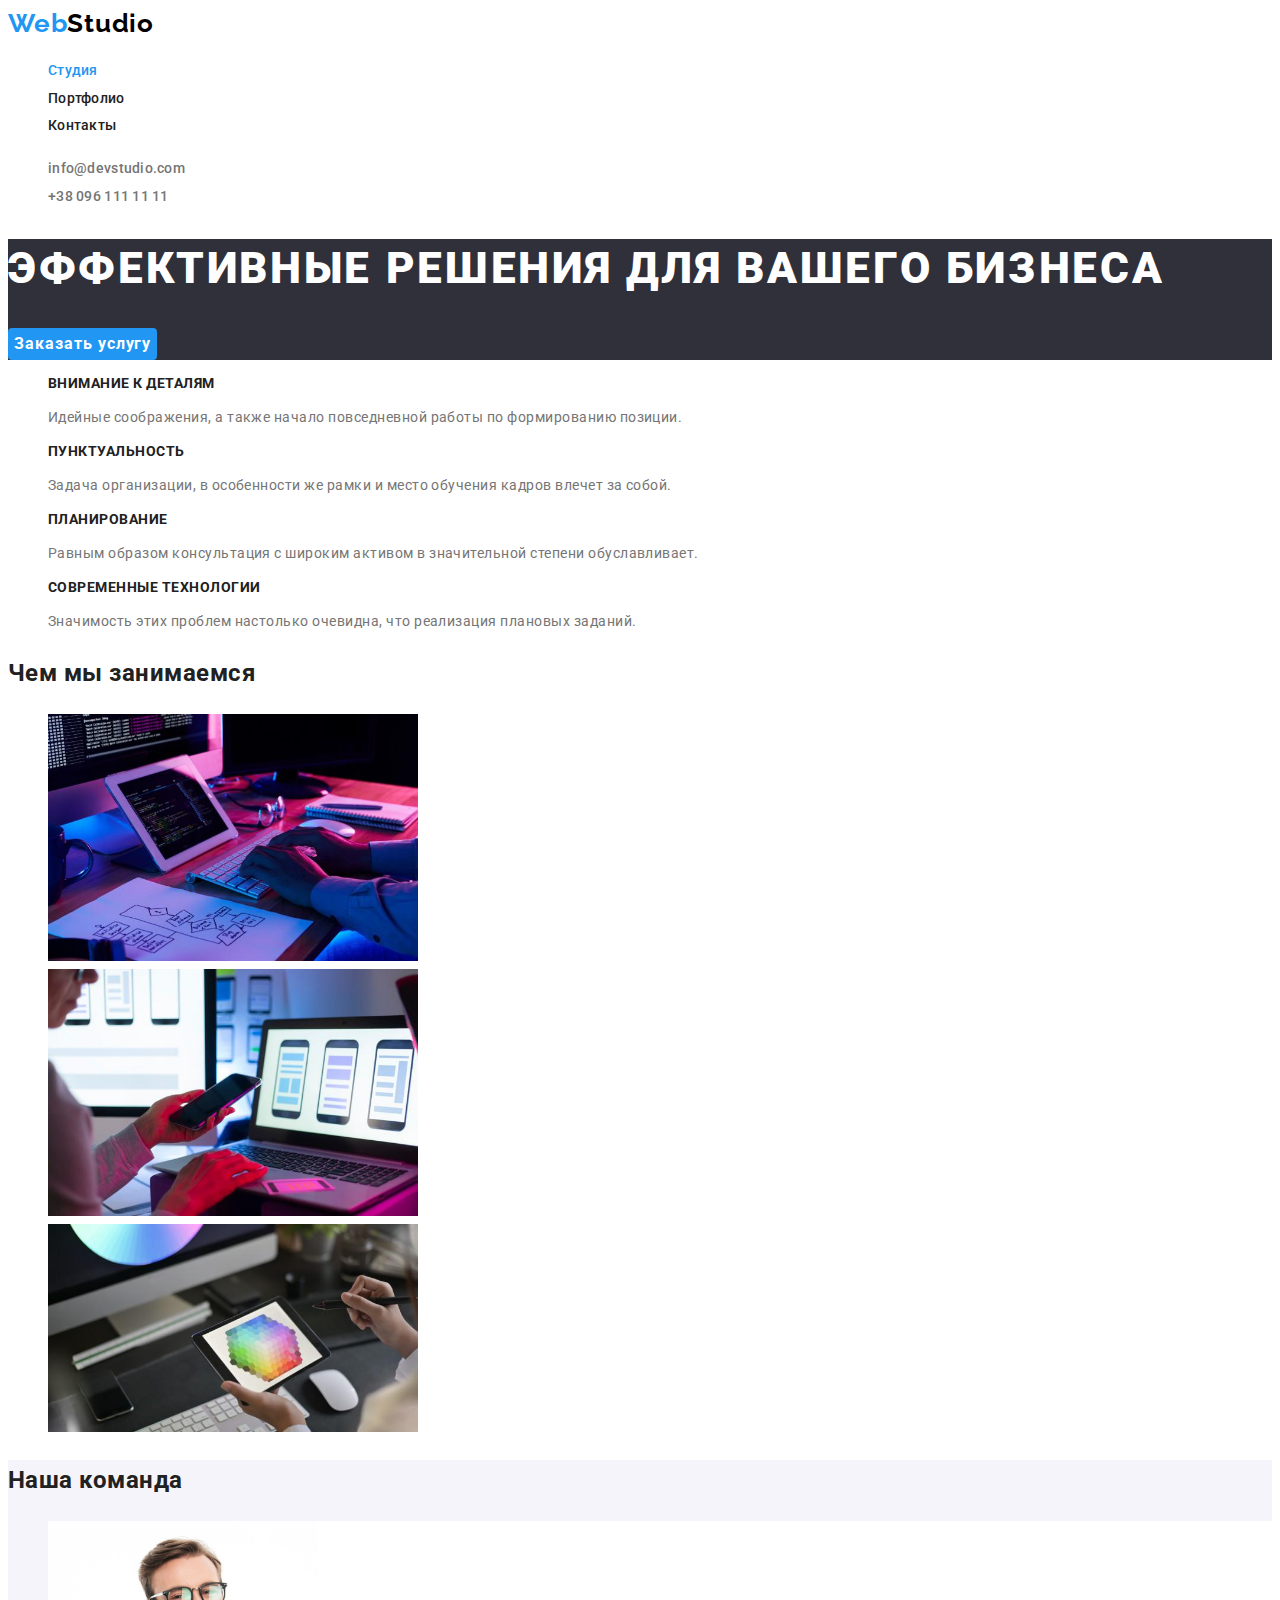
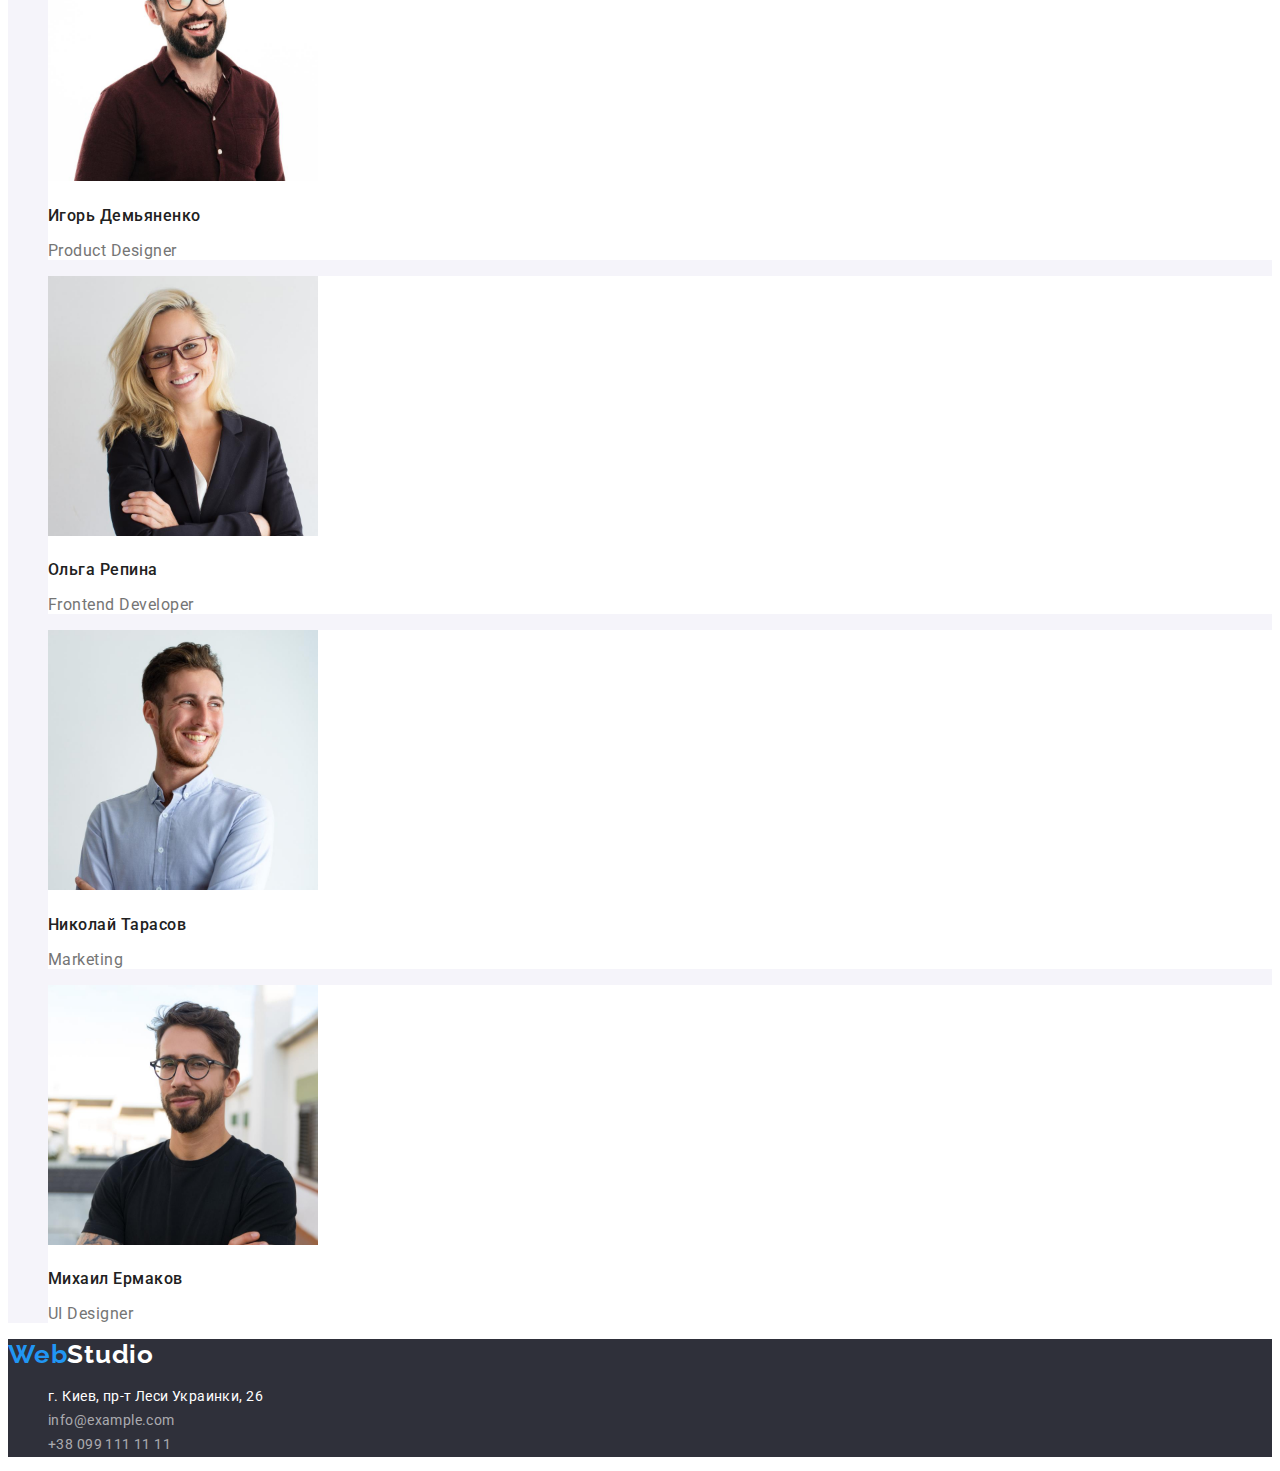
==== index.html @ 33656298 "hw-3-day-1" ====
<!DOCTYPE html>
<html lang="ru">
  <head>
    <meta charset="UTF-8" />
    <meta http-equiv="X-UA-Compatible" content="IE=edge" />
    <meta name="viewport" content="width=device-width, initial-scale=1.0" />
    <title>WebStudio</title>
    <link rel="preconnect" href="https://fonts.googleapis.com" />
    <link rel="preconnect" href="https://fonts.gstatic.com" crossorigin />
    <link
      href="https://fonts.googleapis.com/css2?family=Raleway:wght@700&family=Roboto:ital,wght@0,500;0,700;1,400;1,700&display=swap"
      rel="stylesheet"
    />
    <link
      rel="stylesheet"
      href="https://cdnjs.cloudflare.com/ajax/libs/modern-normalize/1.1.0/modern-normalize.min.css"
      integrity="sha512-wpPYUAdjBVSE4KJnH1VR1HeZfpl1ub8YT/NKx4PuQ5NmX2tKuGu6U/JRp5y+Y8XG2tV+wKQpNHVUX03MfMFn9Q=="
      crossorigin="anonymous"
      referrerpolicy="no-referrer"
    />
    <link rel="stylesheet" href="./css/styles.css" />
  </head>
  <body>
    <header>
      <nav>
        <a href="./index.html" lang="en" class="logo"
          >Web<samp class="header-logo">Studio</samp></a
        >
        <ul class="site-nav list">
          <li><a href="./index.html" class="link current">Студия</a></li>
          <li><a href="./portfolio.html" class="link">Портфолио</a></li>
          <li><a href="Контакты" class="link">Контакты</a></li>
        </ul>
      </nav>
      <ul class="auth-nav list">
        <li>
          <a href="mailto:info@devstudio.com" class="link"
            >info@devstudio.com</a
          >
        </li>
        <li><a href="tel:+380961111111" class="link">+38 096 111 11 11</a></li>
      </ul>
    </header>
    <main>
      <section class="hero">
        <h1 class="hero-titel">Эффективные решения для вашего бизнеса</h1>
        <button type="button" class="hero-button">Заказать услугу</button>
      </section>
      <section class="features">
        <h2 hidden>Особености</h2>
        <ul class="list">
          <li>
            <h3 class="features-titel">Внимание к деталям</h3>
            <p class="features-text">
              Идейные соображения, а также начало повседневной работы по
              формированию позиции.
            </p>
          </li>
          <li>
            <h3 class="features-titel">Пунктуальность</h3>
            <p class="features-text">
              Задача организации, в особенности же рамки и место обучения кадров
              влечет за собой.
            </p>
          </li>
          <li>
            <h3 class="features-titel">Планирование</h3>
            <p class="features-text">
              Равным образом консультация с широким активом в значительной
              степени обуславливает.
            </p>
          </li>
          <li>
            <h3 class="features-titel">Современные технологии</h3>
            <p class="features-text">
              Значимость этих проблем настолько очевидна, что реализация
              плановых заданий.
            </p>
          </li>
        </ul>
      </section>
      <section class="works">
        <h2 class="works-titel">Чем мы занимаемся</h2>
        <ul class="list">
          <li>
            <img
              src="./images/main-img-3.jpg"
              alt="програмист печатает на клавиатуре"
              width="370"
            />
          </li>
          <li>
            <img
              src="./images/main-img-1.jpg"
              alt="девушка держит телефон"
              width="370"
            />
          </li>
          <li>
            <img
              src="./images/main-img-2.jpg"
              alt="планшет с графикой"
              width="370"
            />
          </li>
        </ul>
      </section>
      <section class="team">
        <h2 class="team-titel">Наша команда</h2>
        <ul class="list">
          <li class="team-bord">
            <img src="./images/igor.jpg" alt="Игорь Демьяненко" width="270" />
            <h3 class="team-name">Игорь Демьяненко</h3>
            <p class="team-text" lang="en">Product Designer</p>
          </li>
          <li class="team-bord">
            <img src="./images/olga.jpg" alt="Ольга Репина" width="270" />
            <h3 class="team-name">Ольга Репина</h3>
            <p class="team-text" lang="en">Frontend Developer</p>
          </li>
          <li class="team-bord">
            <img src="./images/nikolay.jpg" alt="Николай Тарасов" width="270" />
            <h3 class="team-name">Николай Тарасов</h3>
            <p class="team-text" lang="en">Marketing</p>
          </li>
          <li class="team-bord">
            <img src="./images/mihail.jpg" alt="Михаил Ермаков" width="270" />
            <h3 class="team-name">Михаил Ермаков</h3>
            <p class="team-text" lang="en">UI Designer</p>
          </li>
        </ul>
      </section>
    </main>
    <footer class="footer">
      <a href="./index.html" class="logo"
        >Web<samp class="footer-logo">Studio</samp></a
      >
      <address class="address">
        <ul class="list">
          <li>
            <a href="https://www.google.com/maps/place" class="footer-address"
              >г. Киев, пр-т Леси Украинки, 26</a
            >
          </li>
          <li>
            <a href="mailto:info@example.com" class="footer-link"
              >info@example.com</a
            >
          </li>
          <li>
            <a href="tel:+380991111111" class="footer-link"
              >+38 099 111 11 11</a
            >
          </li>
        </ul>
      </address>
    </footer>
  </body>
</html>
---- css/styles.css ----
:root {
  --primary-text-color: #212121;
  --first-color: #ffffff;
  --second-color: #757575;
  --accent-color: #2196f3;
  --header-footer-background-color: #2f303a;
  --section-background-color: #e5e5e5;
  --section-team-background-color: #f5f4fa;
  --footer-link-color: rgba(255, 255, 255, 0.6);
  --header-logo-color: #000000;
}
body {
  background-color: var(--first-color);
  color: var(--primary-text-color);
  font-family: Roboto, sans-serif;
  line-height: 1.71;
  letter-spacing: 0.03em;
}
.list {
  list-style: none;
}
/* header */
.logo {
  color: var(--accent-color);
  text-decoration: none;
  font-family: Raleway, sans-serif;
  font-weight: 700;
  font-size: 26px;
  line-height: 1.19;
  letter-spacing: 0.03em;
}
.header-logo {
  color: var(--header-logo-color);
  font-family: Raleway, sans-serif;
  font-size: 26px;
  line-height: 1.19;
  letter-spacing: 0.03em;
}
/* site-nav */
.site-nav .link {
  color: var(--primary-color);
  font-family: Roboto, sans-serif;
  font-weight: 500;
  font-size: 14px;
  line-height: 1.14;
  letter-spacing: 0.02em;
  text-decoration: none;
}
.site-nav .link:hover,
.site-nav .link:focus {
  color: var(--accent-color);
}
.site-nav .link.current {
  color: var(--accent-color);
}
/* auth-nav */
.auth-nav .link {
  color: var(--second-color);
  font-family: Roboto, sans-serif;
  font-weight: 500;
  font-size: 14px;
  line-height: 1.14;
  letter-spacing: 0.02em;
  text-decoration: none;
}
.auth-nav .link:hover,
.auth-nav .link:focus {
  color: var(--accent-color);
}
/* hero */
.hero {
  background-color: var(--header-footer-background-color);
}
.hero-titel {
  color: var(--first-color);
  font-family: Roboto;
  font-weight: 900;
  font-size: 44px;
  line-height: 1.36;
  align-self: center;
  letter-spacing: 0.06em;
  text-transform: uppercase;
}
.hero-button {
  color: var(--first-color);
  background-color: var(--accent-color);
  font-family: Roboto;
  font-weight: 700;
  font-size: 16px;
  line-height: 1.88;
  align-self: center;
  vertical-align: center;
  letter-spacing: 0.06em;
  cursor: pointer;
  border-radius: 4px;
  border: transparent;
}
.button:hover,
.button:focus {
  color: var(--first-color);
  background-color: var(--accent-color);
}
/* features */
.features {
  background-color: var(--first-color);
}
.features-titel {
  color: var(--primary-color);
  font-family: Roboto;
  font-weight: 700;
  font-size: 14px;
  line-height: 1.14;
  text-transform: uppercase;
}
.features-text {
  color: var(--second-color);
  font-family: Roboto;
  font-weight: 400;
  font-size: 14px;
  line-height: 1.71;
}
/* .works */
.works {
  background-color: var(--first-color);
}
.works-titel .team-titel {
  color: var(--primary-color);
  font-family: Roboto;
  font-weight: 700;
  font-size: 36px;
  line-height: 1.17;
}
/* team */
.team {
  background-color: var(--section-team-background-color);
}
.team-bord {
  background-color: var(--first-color);
}
.team-name {
  color: var(--primary-text-color);
  font-family: Roboto;
  font-weight: 500;
  font-size: 16px;
  line-height: 1.19;
}
.team-text {
  color: var(--second-color);
  font-family: Roboto;
  font-weight: 400;
  font-size: 16px;
  line-height: 1.19;
}
/* footer */
.footer {
  background-color: var(--header-footer-background-color);
}
.footer-logo {
  color: var(--first-color);
  font-family: Raleway, sans-serif;
  font-size: 26px;
  line-height: 1.19;
  letter-spacing: 0.03em;
}
.address {
  font-family: Roboto;
  font-weight: 400;
  font-size: 14px;
  line-height: 1.71;
  letter-spacing: 0.03em;
  font-style: normal;
}
.footer-address {
  color: var(--first-color);
  text-decoration: none;
  list-style: none;
}
.footer-link {
  color: var(--footer-link-color);
  text-decoration: none;
  list-style: none;
}
.footer-link:hover,
.footer-link:focus {
  color: var(--accent-color);
}
/* portfolio */
.section {
  background-color: var(--first-color);
}
.button {
  color: var(--primary-text-color);
  background-color: var(--section-team-background-color);
  font-family: Roboto;
  font-weight: 500;
  font-size: 16px;
  line-height: 1.63;
  cursor: pointer;
  border-radius: 4px;
  border: transparent;
}
.active {
  background-color: var(--accent-color);
  color: var(--first-color);
}
.button:hover,
.button:focus {
  color: var(--first-color);
  background-color: var(--accent-color);
}
.example {
  background-color: var(--first-color);
}
.examplt-name {
  color: var(--primary-text-color);
  font-family: Roboto;
  font-weight: 700;
  font-size: 18px;
  line-height: 2;
}
.example-text {
  color: var(--second-color);
  font-family: Roboto;
  font-weight: 400;
  font-size: 16px;
  line-height: 1.88;
}
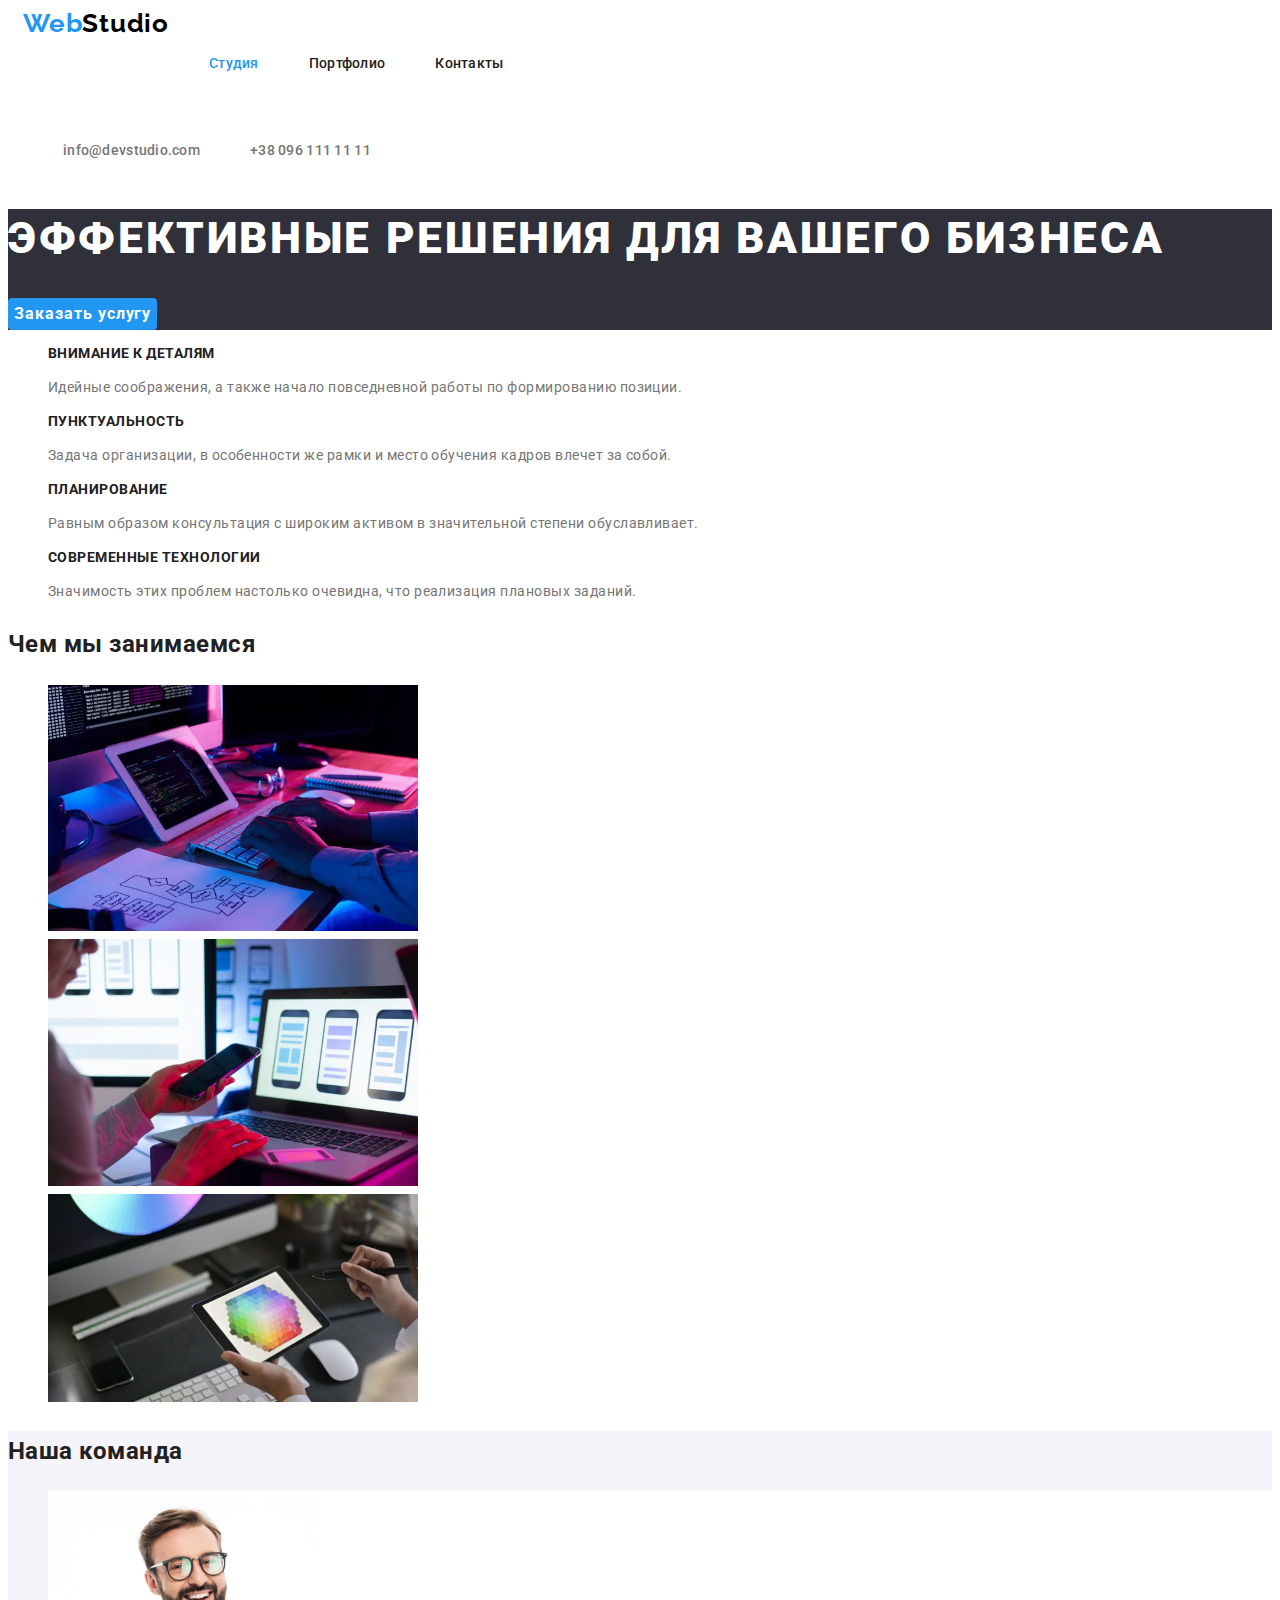
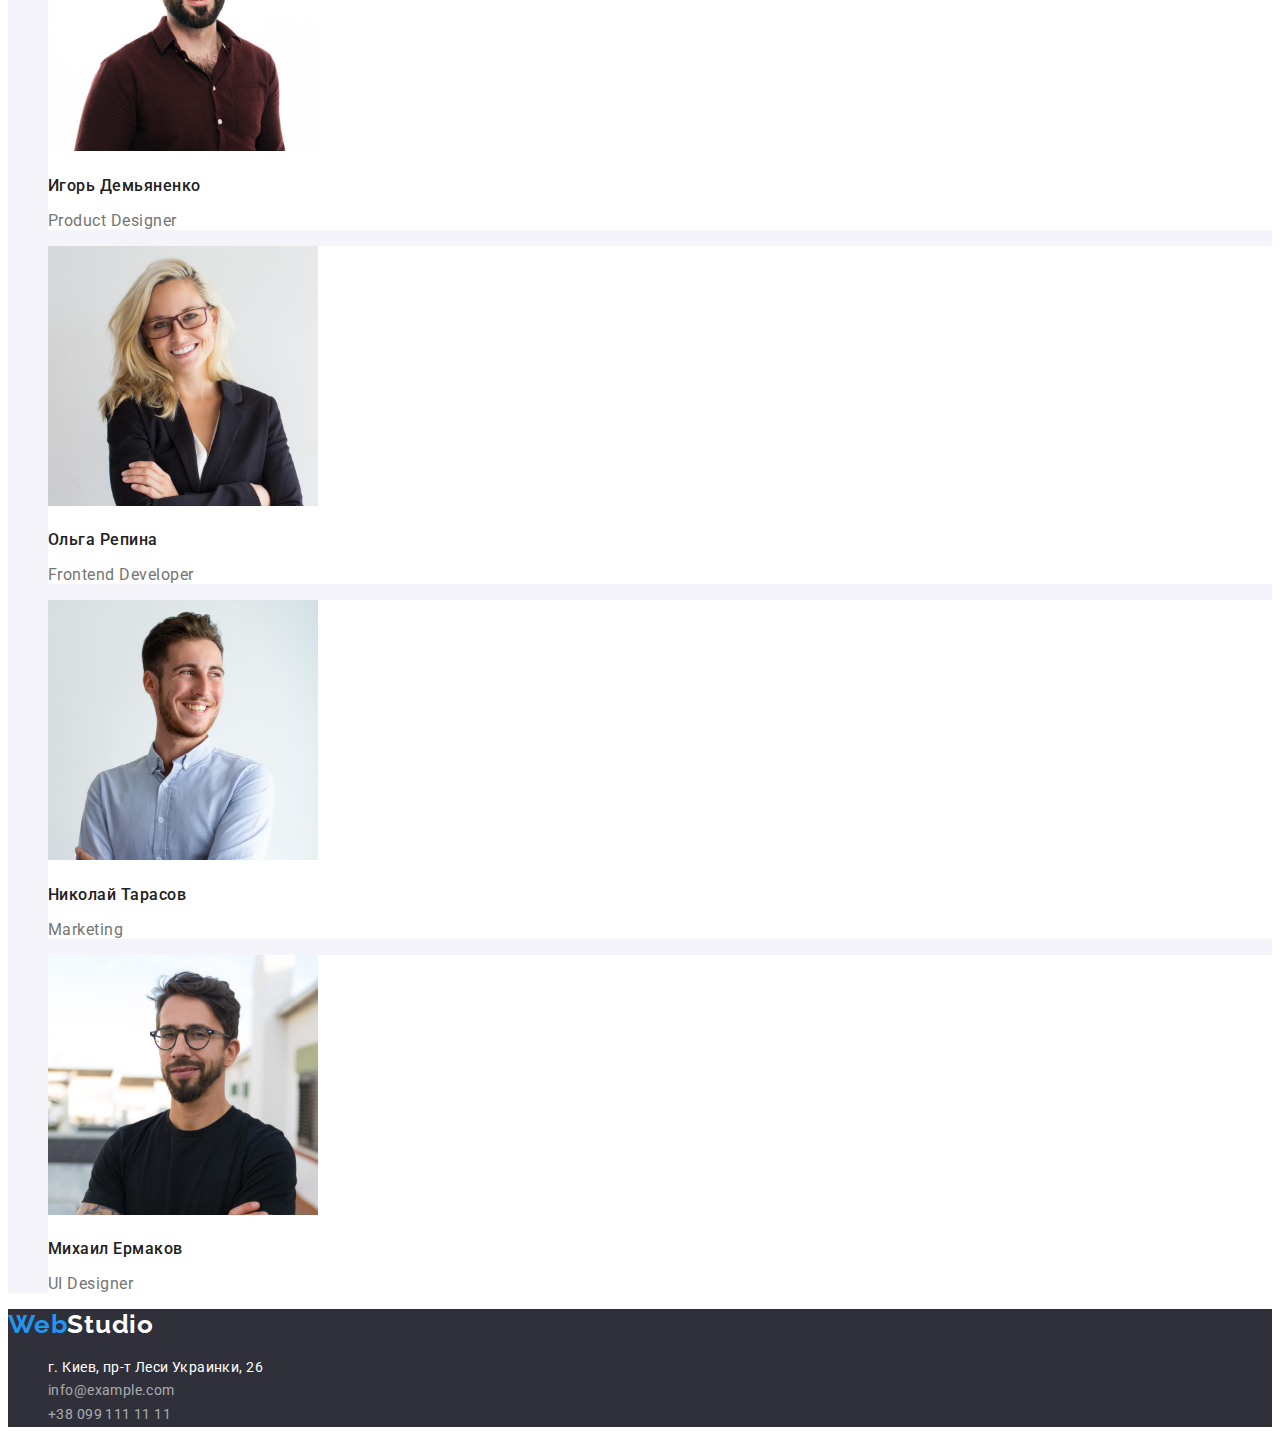
==== commit 189068d6: "hw-3-day-2" ====
--- a/index.html
+++ b/index.html
@@ -21,25 +21,35 @@
     <link rel="stylesheet" href="./css/styles.css" />
   </head>
   <body>
-    <header>
-      <nav>
-        <a href="./index.html" lang="en" class="logo"
-          >Web<samp class="header-logo">Studio</samp></a
-        >
-        <ul class="site-nav list">
-          <li><a href="./index.html" class="link current">Студия</a></li>
-          <li><a href="./portfolio.html" class="link">Портфолио</a></li>
-          <li><a href="Контакты" class="link">Контакты</a></li>
-        </ul>
-      </nav>
-      <ul class="auth-nav list">
-        <li>
-          <a href="mailto:info@devstudio.com" class="link"
-            >info@devstudio.com</a
+    <header class="main-header">
+      <div class="container">
+        <nav class="main-nav">
+          <a href="./index.html" lang="en" class="logo"
+            >Web<samp class="header-logo">Studio</samp></a
           >
-        </li>
-        <li><a href="tel:+380961111111" class="link">+38 096 111 11 11</a></li>
-      </ul>
+          <ul class="site-nav list">
+            <li class="item">
+              <a href="./index.html" class="link current">Студия</a>
+            </li>
+            <li class="item">
+              <a href="./portfolio.html" class="link">Портфолио</a>
+            </li>
+            <li class="item"><a href="Контакты" class="link">Контакты</a></li>
+          </ul>
+        </nav>
+        <div class="container-link">
+          <ul class="auth-nav list">
+            <li class="item">
+              <a href="mailto:info@devstudio.com" class="link"
+                >info@devstudio.com</a
+              >
+            </li>
+            <li class="item">
+              <a href="tel:+380961111111" class="link">+38 096 111 11 11</a>
+            </li>
+          </ul>
+        </div>
+      </div>
     </header>
     <main>
       <section class="hero">
--- a/css/styles.css
+++ b/css/styles.css
@@ -20,6 +20,15 @@
   list-style: none;
 }
 /* header */
+.main-header {
+  align-items: center;
+}
+.container {
+  width: 1230px;
+  padding-left: 15px;
+  padding-right: 15px;
+  margin: 0px;
+}
 .logo {
   color: var(--accent-color);
   text-decoration: none;
@@ -36,8 +45,23 @@
   line-height: 1.19;
   letter-spacing: 0.03em;
 }
+/* nav */
+.main-nav {
+  display: flex;
+  margin: 0px;
+}
 /* site-nav */
+.site-nav {
+  display: flex;
+}
+.site-nav .item + .item {
+  margin-left: 50px;
+}
 .site-nav .link {
+  display: block;
+  padding-top: 32px;
+  padding-bottom: 32px;
+
   color: var(--primary-color);
   font-family: Roboto, sans-serif;
   font-weight: 500;
@@ -53,7 +77,20 @@
 .site-nav .link.current {
   color: var(--accent-color);
 }
+/* container-link */
+.container-link {
+  display: flex;
+  margin: 0px;
+}
+
 /* auth-nav */
+.auth-nav {
+  display: flex;
+}
+
+.auth-nav .item + .item {
+  margin-left: 50px;
+}
 .auth-nav .link {
   color: var(--second-color);
   font-family: Roboto, sans-serif;
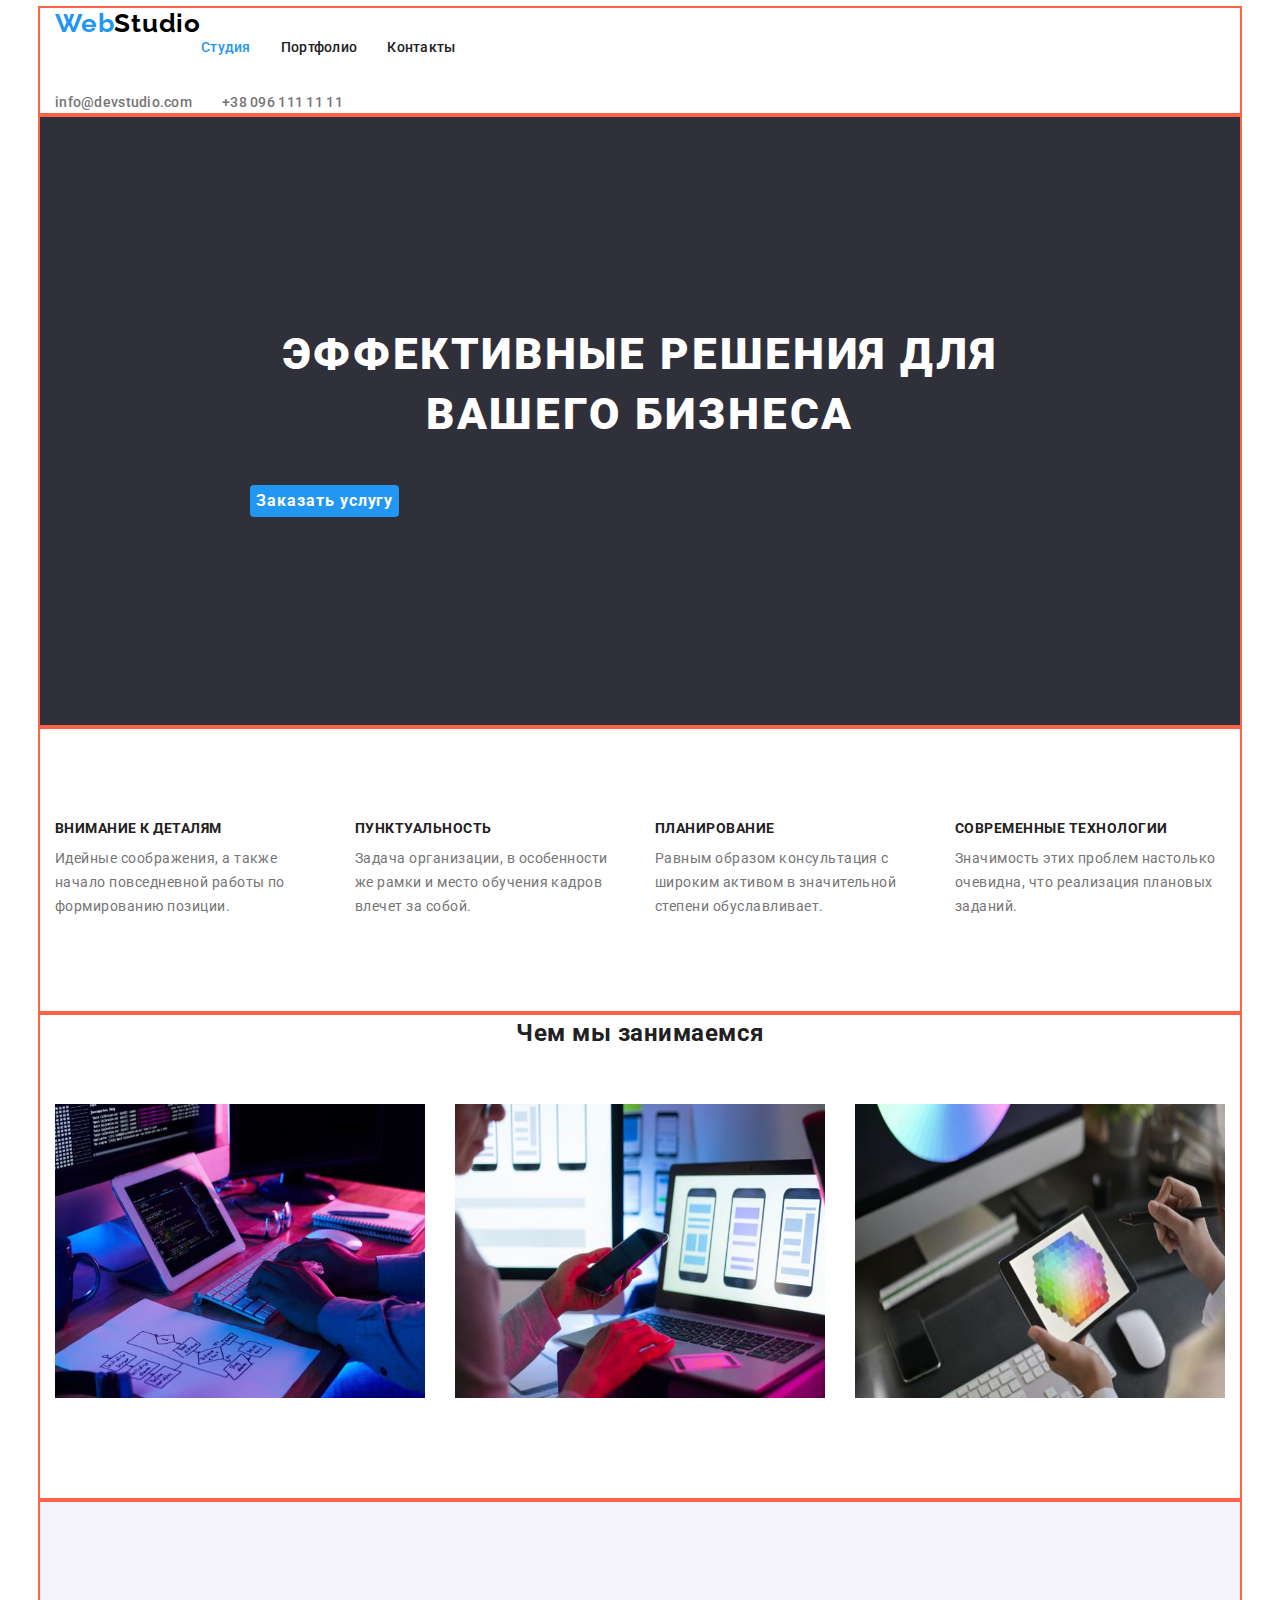
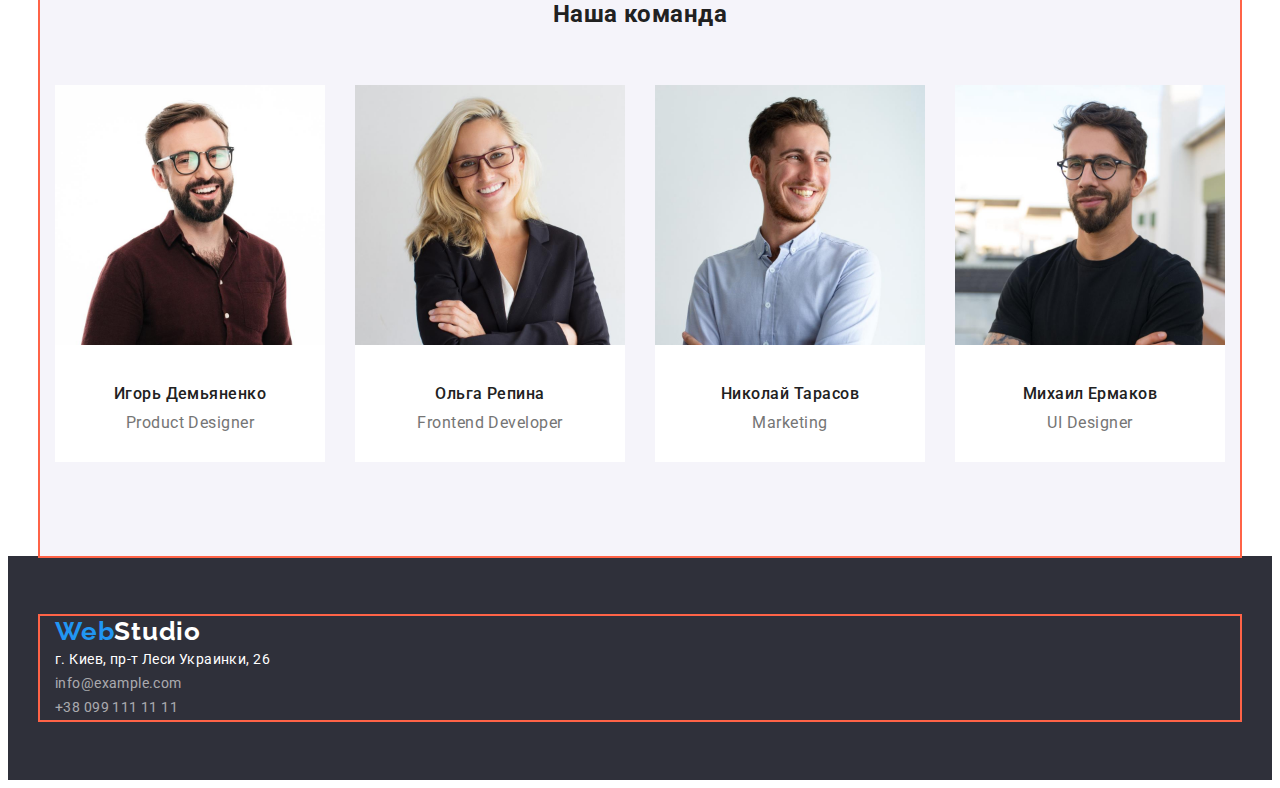
==== commit 1a8c0931: "hw-3-day-2-17.00" ====
--- a/index.html
+++ b/index.html
@@ -52,35 +52,35 @@
       </div>
     </header>
     <main>
-      <section class="hero">
+      <section class="hero container">
         <h1 class="hero-titel">Эффективные решения для вашего бизнеса</h1>
         <button type="button" class="hero-button">Заказать услугу</button>
       </section>
-      <section class="features">
+      <section class="features container">
         <h2 hidden>Особености</h2>
         <ul class="list">
-          <li>
+          <li class="item">
             <h3 class="features-titel">Внимание к деталям</h3>
             <p class="features-text">
               Идейные соображения, а также начало повседневной работы по
               формированию позиции.
             </p>
           </li>
-          <li>
+          <li class="item">
             <h3 class="features-titel">Пунктуальность</h3>
             <p class="features-text">
               Задача организации, в особенности же рамки и место обучения кадров
               влечет за собой.
             </p>
           </li>
-          <li>
+          <li class="item">
             <h3 class="features-titel">Планирование</h3>
             <p class="features-text">
               Равным образом консультация с широким активом в значительной
               степени обуславливает.
             </p>
           </li>
-          <li>
+          <li class="item">
             <h3 class="features-titel">Современные технологии</h3>
             <p class="features-text">
               Значимость этих проблем настолько очевидна, что реализация
@@ -89,52 +89,75 @@
           </li>
         </ul>
       </section>
-      <section class="works">
+      <section class="works container">
         <h2 class="works-titel">Чем мы занимаемся</h2>
         <ul class="list">
-          <li>
+          <li class="works-item">
             <img
+              class="works-img"
               src="./images/main-img-3.jpg"
               alt="програмист печатает на клавиатуре"
-              width="370"
+              style="width: 370px; height: 294px"
             />
           </li>
-          <li>
+          <li class="works-item">
             <img
+              class="works-img"
               src="./images/main-img-1.jpg"
               alt="девушка держит телефон"
-              width="370"
+              style="width: 370px; height: 294px"
             />
           </li>
-          <li>
+          <li class="works-item">
             <img
+              class="works-img"
               src="./images/main-img-2.jpg"
               alt="планшет с графикой"
-              width="370"
+              style="width: 370px; height: 294px"
             />
           </li>
         </ul>
       </section>
-      <section class="team">
+      <section class="team container">
         <h2 class="team-titel">Наша команда</h2>
         <ul class="list">
           <li class="team-bord">
-            <img src="./images/igor.jpg" alt="Игорь Демьяненко" width="270" />
+            <img
+              class="team-img"
+              src="./images/igor.jpg"
+              alt="Игорь Демьяненко"
+              width="270"
+            />
             <h3 class="team-name">Игорь Демьяненко</h3>
             <p class="team-text" lang="en">Product Designer</p>
           </li>
           <li class="team-bord">
-            <img src="./images/olga.jpg" alt="Ольга Репина" width="270" />
+            <img
+              class="team-img"
+              src="./images/olga.jpg"
+              alt="Ольга Репина"
+              width="270"
+            />
             <h3 class="team-name">Ольга Репина</h3>
             <p class="team-text" lang="en">Frontend Developer</p>
           </li>
           <li class="team-bord">
-            <img src="./images/nikolay.jpg" alt="Николай Тарасов" width="270" />
+            <img
+              class="team-img"
+              src="./images/nikolay.jpg"
+              alt="Николай Тарасов"
+              width="270"
+            />
             <h3 class="team-name">Николай Тарасов</h3>
             <p class="team-text" lang="en">Marketing</p>
           </li>
           <li class="team-bord">
-            <img src="./images/mihail.jpg" alt="Михаил Ермаков" width="270" />
+            <img
+              class="team-img"
+              src="./images/mihail.jpg"
+              alt="Михаил Ермаков"
+              width="270"
+            />
             <h3 class="team-name">Михаил Ермаков</h3>
             <p class="team-text" lang="en">UI Designer</p>
           </li>
@@ -142,28 +165,30 @@
       </section>
     </main>
     <footer class="footer">
-      <a href="./index.html" class="logo"
-        >Web<samp class="footer-logo">Studio</samp></a
-      >
-      <address class="address">
-        <ul class="list">
-          <li>
-            <a href="https://www.google.com/maps/place" class="footer-address"
-              >г. Киев, пр-т Леси Украинки, 26</a
-            >
-          </li>
-          <li>
-            <a href="mailto:info@example.com" class="footer-link"
-              >info@example.com</a
-            >
-          </li>
-          <li>
-            <a href="tel:+380991111111" class="footer-link"
-              >+38 099 111 11 11</a
-            >
-          </li>
-        </ul>
-      </address>
+      <div class="container">
+        <a href="./index.html" class="logo"
+          >Web<samp class="footer-logo">Studio</samp></a
+        >
+        <address class="address">
+          <ul class="address-list">
+            <li class="address-item">
+              <a href="https://www.google.com/maps/place" class="footer-address"
+                >г. Киев, пр-т Леси Украинки, 26</a
+              >
+            </li>
+            <li class="address-item">
+              <a href="mailto:info@example.com" class="footer-link"
+                >info@example.com</a
+              >
+            </li>
+            <li class="address-item">
+              <a href="tel:+380991111111" class="footer-link"
+                >+38 099 111 11 11</a
+              >
+            </li>
+          </ul>
+        </address>
+      </div>
     </footer>
   </body>
 </html>
--- a/css/styles.css
+++ b/css/styles.css
@@ -9,6 +9,28 @@
   --footer-link-color: rgba(255, 255, 255, 0.6);
   --header-logo-color: #000000;
 }
+*,
+*::before,
+*::after {
+  box-sizing: border-box;
+}
+h1,
+h2,
+h3,
+h4,
+h5,
+h6,
+p,
+ul {
+  margin: 0;
+  padding: 0;
+}
+.container {
+  width: 1200px;
+  margin: 0 auto;
+  padding: 0 15px;
+  outline: 2px solid tomato;
+}
 body {
   background-color: var(--first-color);
   color: var(--primary-text-color);
@@ -17,17 +39,12 @@
   letter-spacing: 0.03em;
 }
 .list {
+  display: flex;
   list-style: none;
 }
 /* header */
 .main-header {
   align-items: center;
-}
-.container {
-  width: 1230px;
-  padding-left: 15px;
-  padding-right: 15px;
-  margin: 0px;
 }
 .logo {
   color: var(--accent-color);
@@ -106,9 +123,15 @@
 }
 /* hero */
 .hero {
+  padding-top: 200px;
+  padding: 210px;
+
   background-color: var(--header-footer-background-color);
 }
 .hero-titel {
+  margin-bottom: 40px;
+  text-align: center;
+
   color: var(--first-color);
   font-family: Roboto;
   font-weight: 900;
@@ -119,6 +142,9 @@
   text-transform: uppercase;
 }
 .hero-button {
+  display: inline-block;
+  padding: 10;
+
   color: var(--first-color);
   background-color: var(--accent-color);
   font-family: Roboto;
@@ -141,7 +167,14 @@
 .features {
   background-color: var(--first-color);
 }
+.list .item + .item {
+  margin-left: 30px;
+}
 .features-titel {
+  padding-top: 94px;
+  padding-bottom: 10px;
+  width: 270px;
+
   color: var(--primary-color);
   font-family: Roboto;
   font-weight: 700;
@@ -150,6 +183,9 @@
   text-transform: uppercase;
 }
 .features-text {
+  padding-bottom: 94px;
+  width: 270px;
+
   color: var(--second-color);
   font-family: Roboto;
   font-weight: 400;
@@ -158,7 +194,16 @@
 }
 /* .works */
 .works {
-  background-color: var(--first-color);
+  padding-bottom: 94px;
+
+  background-color: var(--first-color);
+}
+.works-titel {
+  text-align: center;
+  margin-bottom: 50px;
+}
+.list .works-item + .works-item {
+  margin-left: 30px;
 }
 .works-titel .team-titel {
   color: var(--primary-color);
@@ -169,12 +214,28 @@
 }
 /* team */
 .team {
+  padding-top: 94px;
+  padding-bottom: 94px;
+
   background-color: var(--section-team-background-color);
 }
+.team-titel {
+  text-align: center;
+  margin-bottom: 50px;
+}
+.list .team-bord + .team-bord {
+  margin-left: 30px;
+}
 .team-bord {
   background-color: var(--first-color);
 }
+.team-img {
+  margin-bottom: 30px;
+}
 .team-name {
+  margin-bottom: 10px;
+  text-align: center;
+
   color: var(--primary-text-color);
   font-family: Roboto;
   font-weight: 500;
@@ -182,6 +243,9 @@
   line-height: 1.19;
 }
 .team-text {
+  text-align: center;
+  padding-bottom: 30px;
+
   color: var(--second-color);
   font-family: Roboto;
   font-weight: 400;
@@ -190,7 +254,15 @@
 }
 /* footer */
 .footer {
+  padding-top: 60px;
+  padding-bottom: 60px;
+
   background-color: var(--header-footer-background-color);
+}
+.footer .logo {
+  margin-bottom: 20px;
+  width: 145px;
+  height: 31px;
 }
 .footer-logo {
   color: var(--first-color);
@@ -207,12 +279,21 @@
   letter-spacing: 0.03em;
   font-style: normal;
 }
+.address-list {
+  list-style: none;
+}
 .footer-address {
+  margin-bottom: 9px;
+  width: 231px;
+
   color: var(--first-color);
   text-decoration: none;
   list-style: none;
 }
 .footer-link {
+  margin-bottom: 9px;
+  width: 231px;
+
   color: var(--footer-link-color);
   text-decoration: none;
   list-style: none;
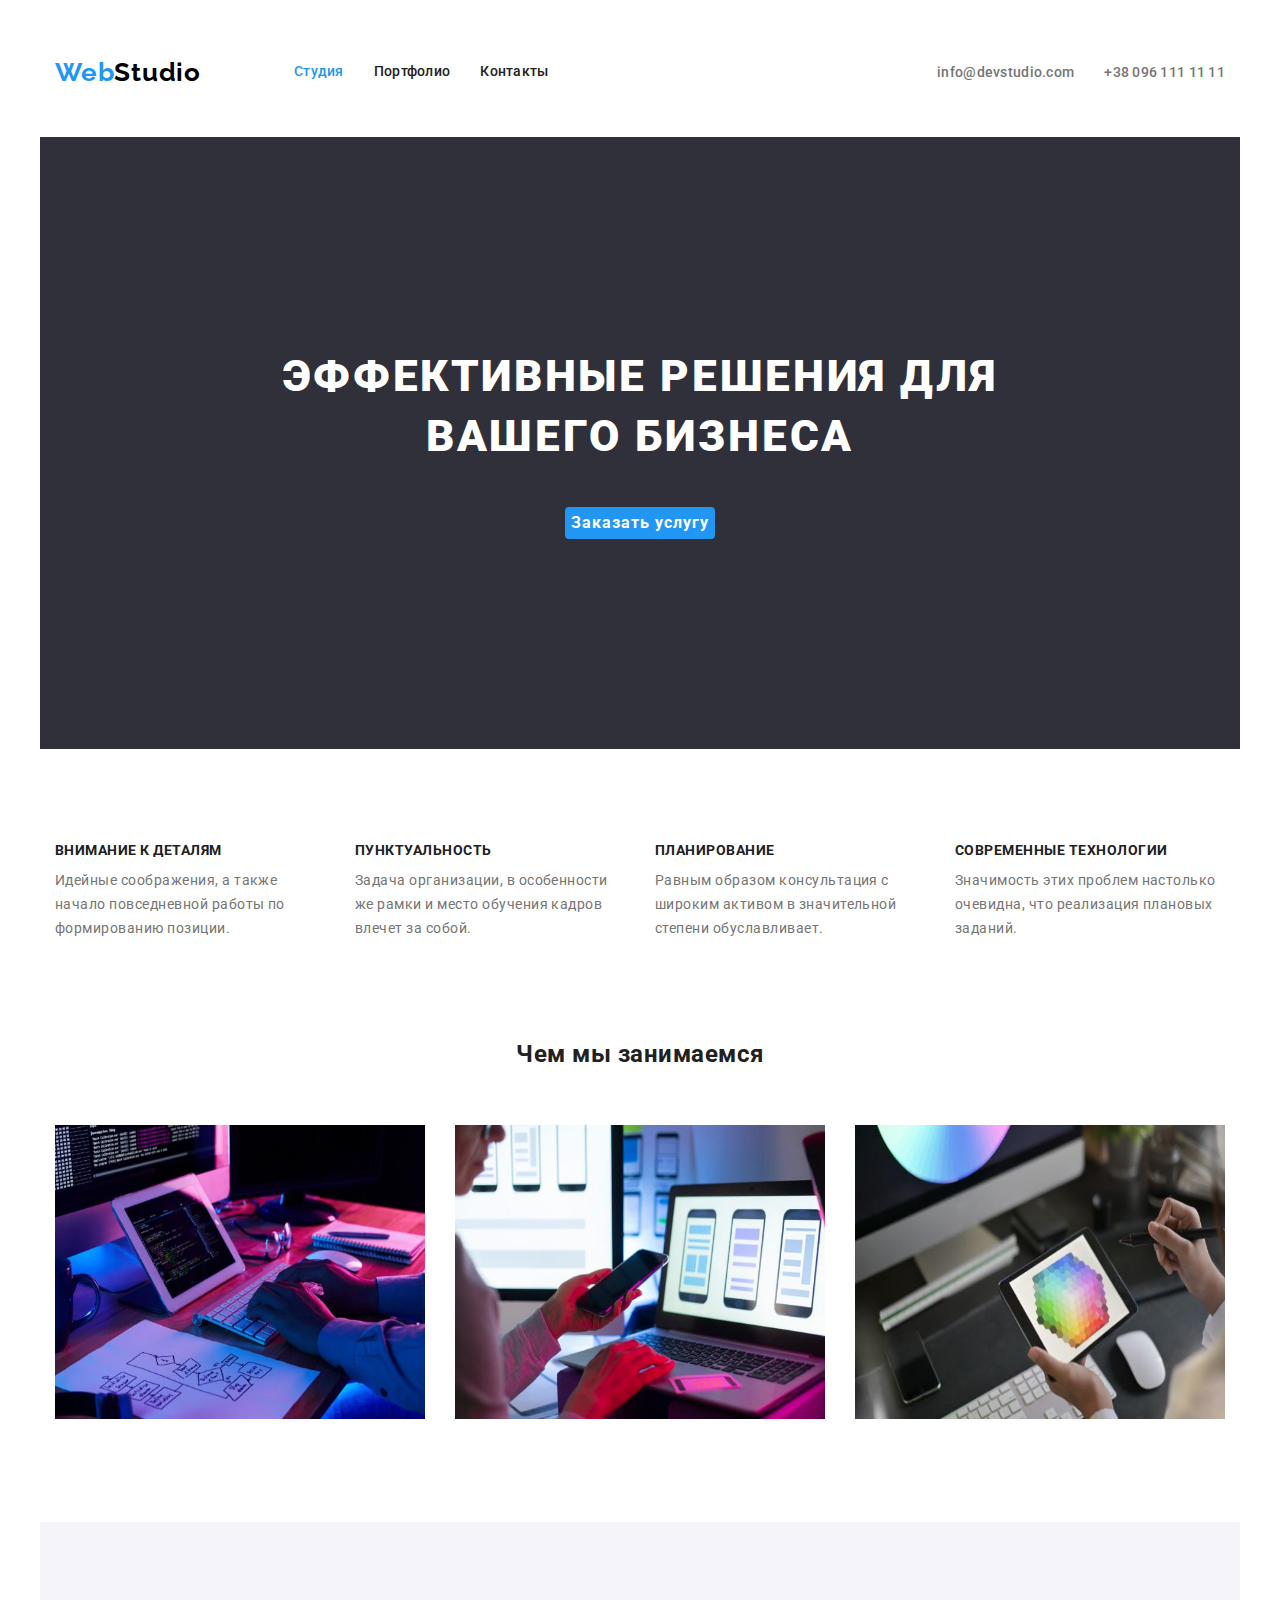
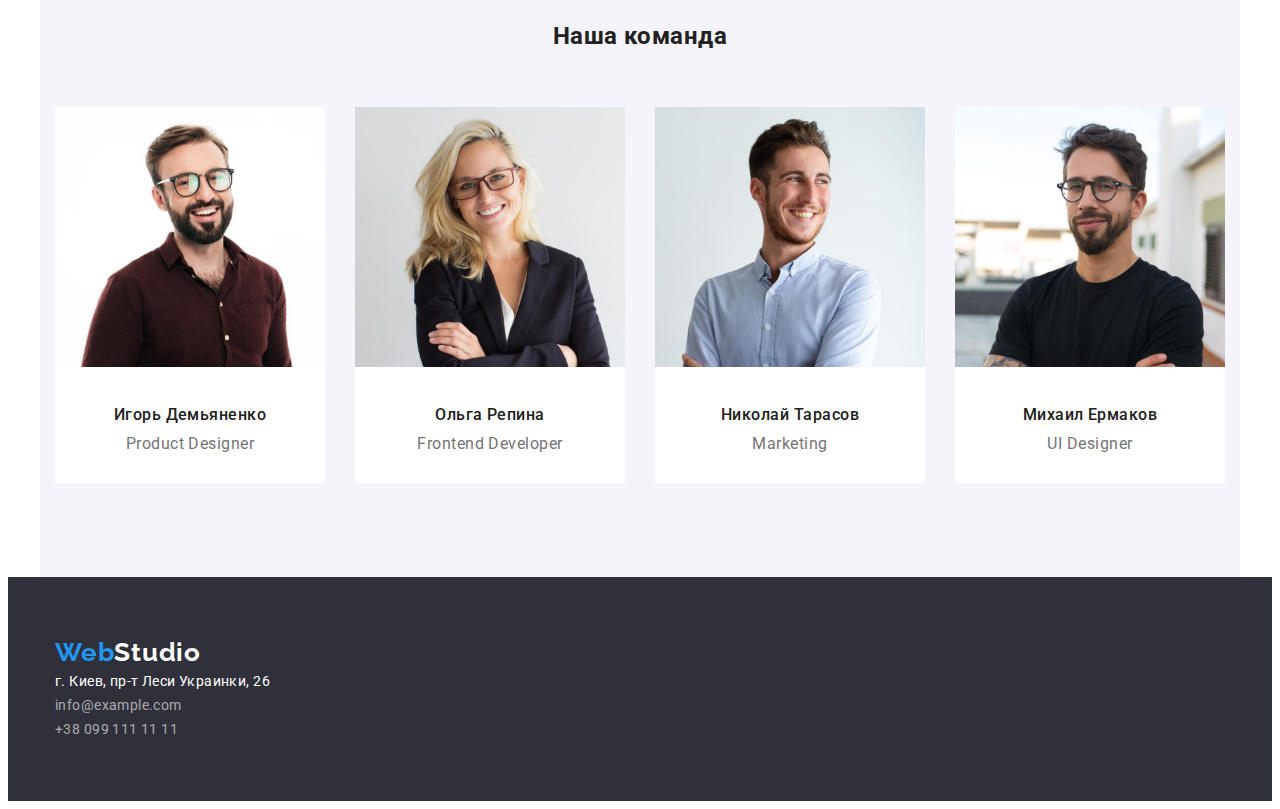
==== commit c8708add: "hw-3-day-3-13.00" ====
--- a/index.html
+++ b/index.html
@@ -22,9 +22,9 @@
   </head>
   <body>
     <header class="main-header">
-      <div class="container">
+      <div class="container header-container">
         <nav class="main-nav">
-          <a href="./index.html" lang="en" class="logo"
+          <a href="./index.html" lang="en" class="logo main-logo"
             >Web<samp class="header-logo">Studio</samp></a
           >
           <ul class="site-nav list">
--- a/css/styles.css
+++ b/css/styles.css
@@ -29,7 +29,6 @@
   width: 1200px;
   margin: 0 auto;
   padding: 0 15px;
-  outline: 2px solid tomato;
 }
 body {
   background-color: var(--first-color);
@@ -45,6 +44,15 @@
 /* header */
 .main-header {
   align-items: center;
+  padding-top: 24px;
+  padding-bottom: 25px;
+}
+.header-container {
+  display: flex;
+  align-items: center;
+}
+.main-logo {
+  margin-right: 93px;
 }
 .logo {
   color: var(--accent-color);
@@ -66,6 +74,7 @@
 .main-nav {
   display: flex;
   margin: 0px;
+  align-items: center;
 }
 /* site-nav */
 .site-nav {
@@ -97,7 +106,7 @@
 /* container-link */
 .container-link {
   display: flex;
-  margin: 0px;
+  margin-left: auto;
 }
 
 /* auth-nav */
@@ -121,8 +130,12 @@
 .auth-nav .link:focus {
   color: var(--accent-color);
 }
+.auth-nav .item + .item {
+  margin-left: 50px;
+}
 /* hero */
 .hero {
+  text-align: center;
   padding-top: 200px;
   padding: 210px;
 
@@ -130,7 +143,6 @@
 }
 .hero-titel {
   margin-bottom: 40px;
-  text-align: center;
 
   color: var(--first-color);
   font-family: Roboto;
@@ -143,7 +155,7 @@
 }
 .hero-button {
   display: inline-block;
-  padding: 10;
+  padding-top: 10px 32px 10px 32px;
 
   color: var(--first-color);
   background-color: var(--accent-color);
@@ -151,8 +163,6 @@
   font-weight: 700;
   font-size: 16px;
   line-height: 1.88;
-  align-self: center;
-  vertical-align: center;
   letter-spacing: 0.06em;
   cursor: pointer;
   border-radius: 4px;
@@ -172,7 +182,7 @@
 }
 .features-titel {
   padding-top: 94px;
-  padding-bottom: 10px;
+  margin-bottom: 10px;
   width: 270px;
 
   color: var(--primary-color);
@@ -306,7 +316,20 @@
 .section {
   background-color: var(--first-color);
 }
-.button {
+.list-button {
+  justify-content: center;
+  margin-bottom: 88px;
+  padding-top: 94px;
+  height: 26px;
+}
+.list .button-item + .button-item {
+  margin-left: 8px;
+}
+
+.button-exemple {
+  padding: 6px 22px 6px 22px;
+  margin-bottom: 50px;
+
   color: var(--primary-text-color);
   background-color: var(--section-team-background-color);
   font-family: Roboto;
@@ -326,10 +349,29 @@
   color: var(--first-color);
   background-color: var(--accent-color);
 }
+.list-example {
+  flex-wrap: wrap;
+}
 .example {
-  background-color: var(--first-color);
-}
-.examplt-name {
+  width: 370px;
+  margin-bottom: 30px;
+  margin-right: 30px;
+
+  background-color: var(--first-color);
+}
+.example.example:nth-child(3n) {
+  margin-right: 0px;
+}
+.example.example:nth-last-child(-n + 3) {
+  margin-bottom: 0px;
+}
+.example-img {
+  margin-bottom: 20px;
+}
+.example-name {
+  margin: 0px 24px 4px 24px;
+  width: 322px;
+
   color: var(--primary-text-color);
   font-family: Roboto;
   font-weight: 700;
@@ -337,6 +379,9 @@
   line-height: 2;
 }
 .example-text {
+  width: 322px;
+  margin: 0px 24px 20px 24px;
+
   color: var(--second-color);
   font-family: Roboto;
   font-weight: 400;
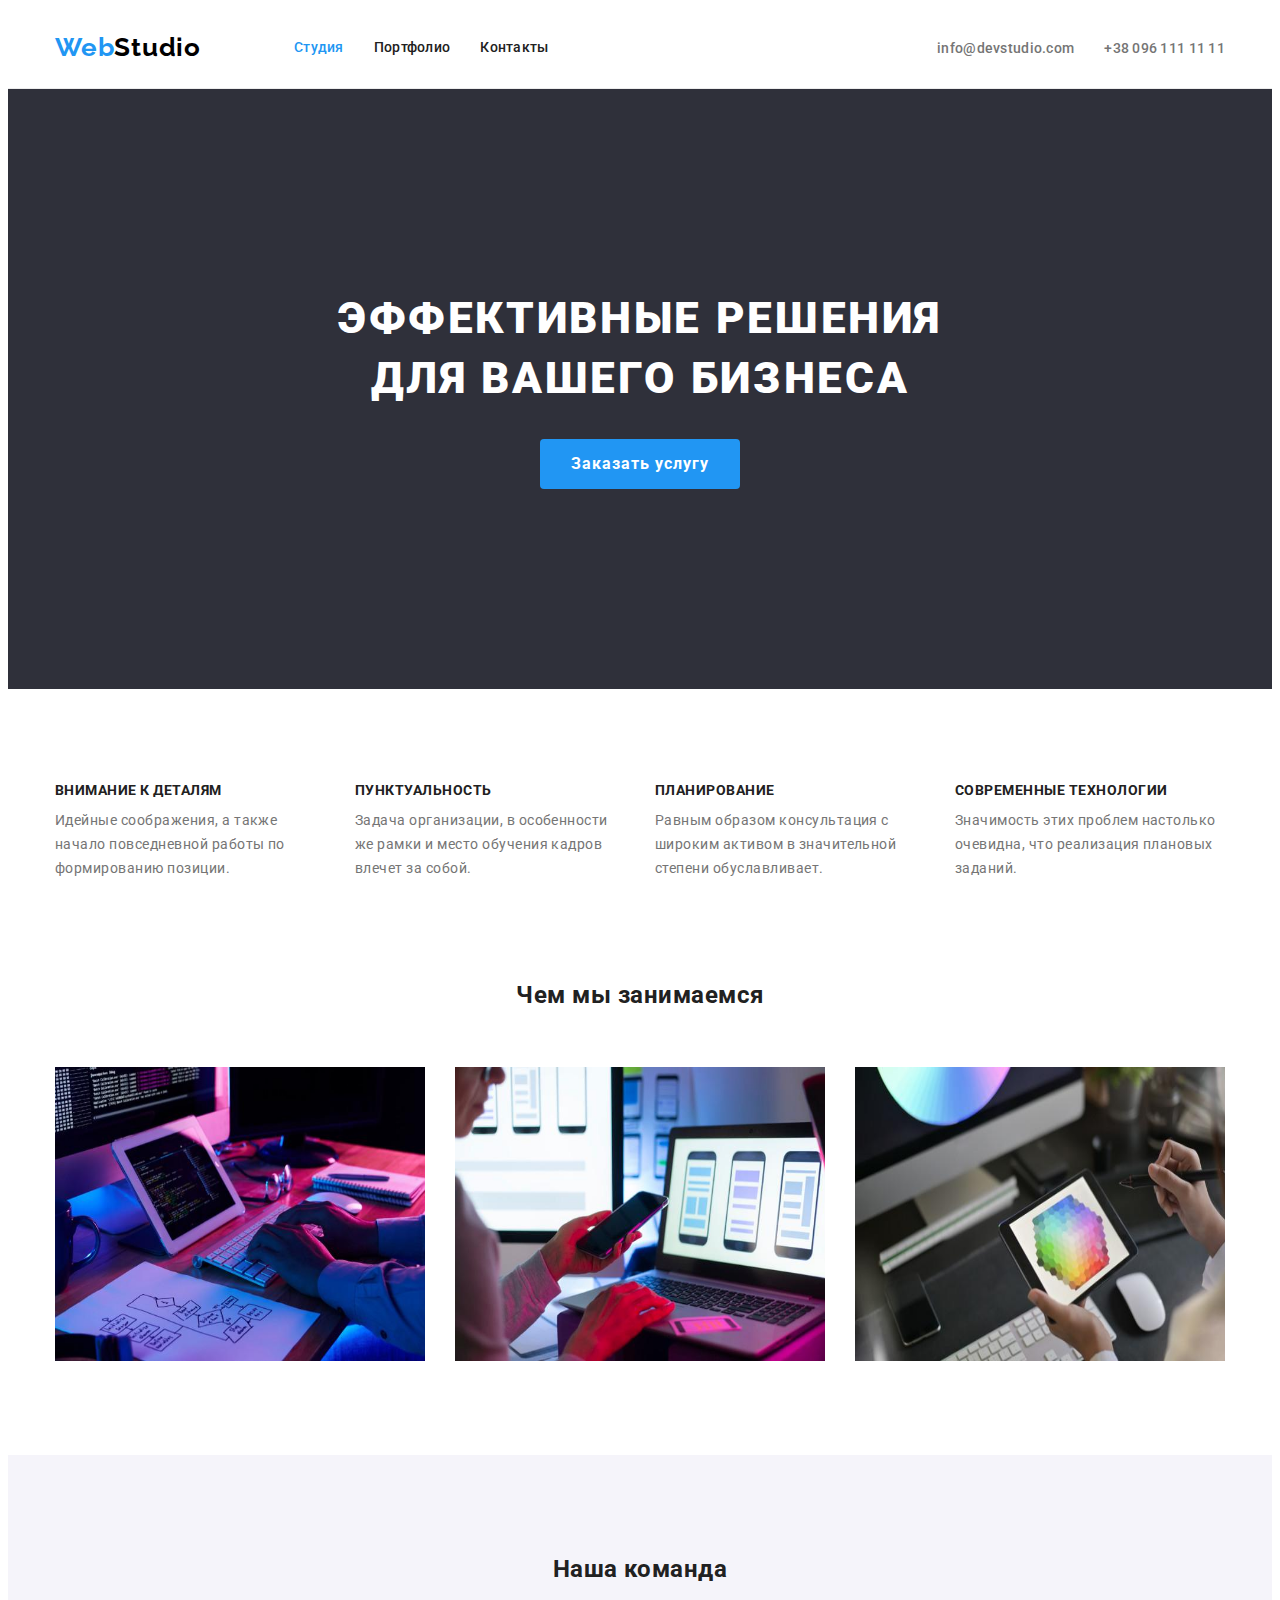
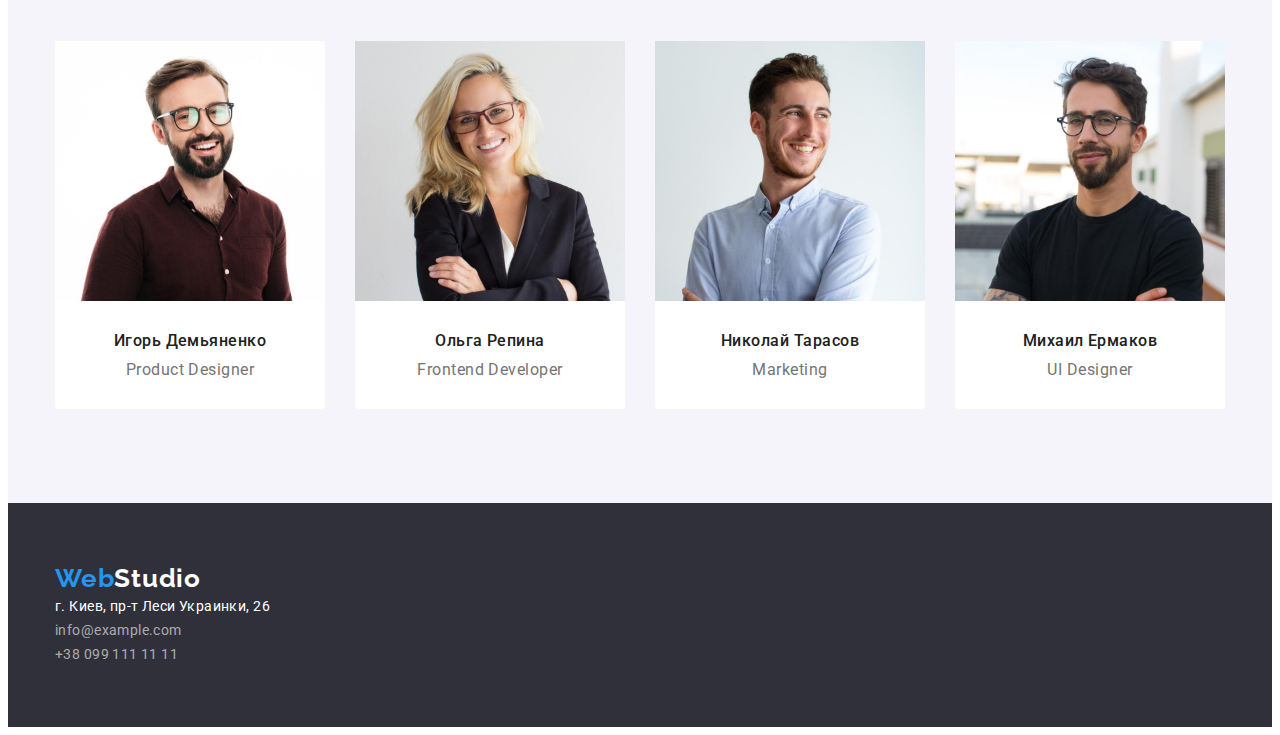
==== commit ae440261: "hw-3-day-4-16.40" ====
--- a/index.html
+++ b/index.html
@@ -52,116 +52,132 @@
       </div>
     </header>
     <main>
-      <section class="hero container">
-        <h1 class="hero-titel">Эффективные решения для вашего бизнеса</h1>
-        <button type="button" class="hero-button">Заказать услугу</button>
-      </section>
-      <section class="features container">
-        <h2 hidden>Особености</h2>
-        <ul class="list">
-          <li class="item">
-            <h3 class="features-titel">Внимание к деталям</h3>
-            <p class="features-text">
-              Идейные соображения, а также начало повседневной работы по
-              формированию позиции.
-            </p>
-          </li>
-          <li class="item">
-            <h3 class="features-titel">Пунктуальность</h3>
-            <p class="features-text">
-              Задача организации, в особенности же рамки и место обучения кадров
-              влечет за собой.
-            </p>
-          </li>
-          <li class="item">
-            <h3 class="features-titel">Планирование</h3>
-            <p class="features-text">
-              Равным образом консультация с широким активом в значительной
-              степени обуславливает.
-            </p>
-          </li>
-          <li class="item">
-            <h3 class="features-titel">Современные технологии</h3>
-            <p class="features-text">
-              Значимость этих проблем настолько очевидна, что реализация
-              плановых заданий.
-            </p>
-          </li>
-        </ul>
-      </section>
-      <section class="works container">
-        <h2 class="works-titel">Чем мы занимаемся</h2>
-        <ul class="list">
-          <li class="works-item">
-            <img
-              class="works-img"
-              src="./images/main-img-3.jpg"
-              alt="програмист печатает на клавиатуре"
-              style="width: 370px; height: 294px"
-            />
-          </li>
-          <li class="works-item">
-            <img
-              class="works-img"
-              src="./images/main-img-1.jpg"
-              alt="девушка держит телефон"
-              style="width: 370px; height: 294px"
-            />
-          </li>
-          <li class="works-item">
-            <img
-              class="works-img"
-              src="./images/main-img-2.jpg"
-              alt="планшет с графикой"
-              style="width: 370px; height: 294px"
-            />
-          </li>
-        </ul>
-      </section>
-      <section class="team container">
-        <h2 class="team-titel">Наша команда</h2>
-        <ul class="list">
-          <li class="team-bord">
-            <img
-              class="team-img"
-              src="./images/igor.jpg"
-              alt="Игорь Демьяненко"
-              width="270"
-            />
-            <h3 class="team-name">Игорь Демьяненко</h3>
-            <p class="team-text" lang="en">Product Designer</p>
-          </li>
-          <li class="team-bord">
-            <img
-              class="team-img"
-              src="./images/olga.jpg"
-              alt="Ольга Репина"
-              width="270"
-            />
-            <h3 class="team-name">Ольга Репина</h3>
-            <p class="team-text" lang="en">Frontend Developer</p>
-          </li>
-          <li class="team-bord">
-            <img
-              class="team-img"
-              src="./images/nikolay.jpg"
-              alt="Николай Тарасов"
-              width="270"
-            />
-            <h3 class="team-name">Николай Тарасов</h3>
-            <p class="team-text" lang="en">Marketing</p>
-          </li>
-          <li class="team-bord">
-            <img
-              class="team-img"
-              src="./images/mihail.jpg"
-              alt="Михаил Ермаков"
-              width="270"
-            />
-            <h3 class="team-name">Михаил Ермаков</h3>
-            <p class="team-text" lang="en">UI Designer</p>
-          </li>
-        </ul>
+      <section class="hero">
+        <div class="container">
+          <h1 class="hero-titel">Эффективные решения для вашего бизнеса</h1>
+          <button type="button" class="hero-button">Заказать услугу</button>
+        </div>
+      </section>
+      <section class="features">
+        <div class="container">
+          <h2 hidden>Особености</h2>
+          <ul class="list">
+            <li class="item">
+              <h3 class="features-titel">Внимание к деталям</h3>
+              <p class="features-text">
+                Идейные соображения, а также начало повседневной работы по
+                формированию позиции.
+              </p>
+            </li>
+            <li class="item">
+              <h3 class="features-titel">Пунктуальность</h3>
+              <p class="features-text">
+                Задача организации, в особенности же рамки и место обучения
+                кадров влечет за собой.
+              </p>
+            </li>
+            <li class="item">
+              <h3 class="features-titel">Планирование</h3>
+              <p class="features-text">
+                Равным образом консультация с широким активом в значительной
+                степени обуславливает.
+              </p>
+            </li>
+            <li class="item">
+              <h3 class="features-titel">Современные технологии</h3>
+              <p class="features-text">
+                Значимость этих проблем настолько очевидна, что реализация
+                плановых заданий.
+              </p>
+            </li>
+          </ul>
+        </div>
+      </section>
+      <section class="works">
+        <div class="container">
+          <h2 class="works-titel">Чем мы занимаемся</h2>
+          <ul class="list">
+            <li class="works-item">
+              <img
+                class="works-img"
+                src="./images/main-img-3.jpg"
+                alt="програмист печатает на клавиатуре"
+                style="width: 370px; height: 294px"
+              />
+            </li>
+            <li class="works-item">
+              <img
+                class="works-img"
+                src="./images/main-img-1.jpg"
+                alt="девушка держит телефон"
+                style="width: 370px; height: 294px"
+              />
+            </li>
+            <li class="works-item">
+              <img
+                class="works-img"
+                src="./images/main-img-2.jpg"
+                alt="планшет с графикой"
+                style="width: 370px; height: 294px"
+              />
+            </li>
+          </ul>
+        </div>
+      </section>
+      <section class="team">
+        <div class="container">
+          <h2 class="team-titel">Наша команда</h2>
+          <ul class="list">
+            <li class="team-bord">
+              <img
+                class="team-img"
+                src="./images/igor.jpg"
+                alt="Игорь Демьяненко"
+                width="270"
+              />
+              <div class="team-contein">
+                <h3 class="team-name">Игорь Демьяненко</h3>
+                <p class="team-text" lang="en">Product Designer</p>
+              </div>
+            </li>
+            <li class="team-bord">
+              <img
+                class="team-img"
+                src="./images/olga.jpg"
+                alt="Ольга Репина"
+                width="270"
+              />
+              <div class="team-contein">
+                <h3 class="team-name">Ольга Репина</h3>
+                <p class="team-text" lang="en">Frontend Developer</p>
+              </div>
+            </li>
+            <li class="team-bord">
+              <img
+                class="team-img"
+                src="./images/nikolay.jpg"
+                alt="Николай Тарасов"
+                width="270"
+              />
+              <div class="team-contein">
+                <h3 class="team-name">Николай Тарасов</h3>
+                <p class="team-text" lang="en">Marketing</p>
+              </div>
+            </li>
+            <li class="team-bord">
+              <img
+                class="team-img"
+                src="./images/mihail.jpg"
+                alt="Михаил Ермаков"
+                width="270"
+              />
+              <div class="team-contein">
+                <h3 class="team-name">Михаил Ермаков</h3>
+                <p class="team-text" lang="en">UI Designer</p>
+              </div>
+            </li>
+          </ul>
+        </div>
       </section>
     </main>
     <footer class="footer">
--- a/css/styles.css
+++ b/css/styles.css
@@ -8,6 +8,9 @@
   --section-team-background-color: #f5f4fa;
   --footer-link-color: rgba(255, 255, 255, 0.6);
   --header-logo-color: #000000;
+  --hero-hover: #188ce8;
+  --border-header-line: #ececec;
+  --example-border: #eeeeee;
 }
 *,
 *::before,
@@ -44,17 +47,21 @@
 /* header */
 .main-header {
   align-items: center;
+  border-bottom: 1px solid var(--border-header-line);
+}
+.header-container {
+  display: flex;
+  align-items: center;
+}
+
+.main-logo {
+  margin-right: 93px;
   padding-top: 24px;
   padding-bottom: 25px;
 }
-.header-container {
-  display: flex;
-  align-items: center;
-}
-.main-logo {
-  margin-right: 93px;
-}
 .logo {
+  min-height: 31px;
+
   color: var(--accent-color);
   text-decoration: none;
   font-family: Raleway, sans-serif;
@@ -73,7 +80,6 @@
 /* nav */
 .main-nav {
   display: flex;
-  margin: 0px;
   align-items: center;
 }
 /* site-nav */
@@ -118,6 +124,9 @@
   margin-left: 50px;
 }
 .auth-nav .link {
+  padding-top: 32px;
+  padding-bottom: 32px;
+
   color: var(--second-color);
   font-family: Roboto, sans-serif;
   font-weight: 500;
@@ -135,14 +144,21 @@
 }
 /* hero */
 .hero {
+  display: flex;
+  flex-direction: column;
+  min-height: 600px;
+  margin-top: 0;
+  padding-top: 200px;
+  padding-bottom: 200px;
   text-align: center;
-  padding-top: 200px;
-  padding: 210px;
+  /* margin-bottom: 94px; */
 
   background-color: var(--header-footer-background-color);
 }
 .hero-titel {
-  margin-bottom: 40px;
+  width: 696px;
+  height: 120px;
+  margin: 0 auto 30px auto;
 
   color: var(--first-color);
   font-family: Roboto;
@@ -155,7 +171,9 @@
 }
 .hero-button {
   display: inline-block;
-  padding-top: 10px 32px 10px 32px;
+  padding-top: 10px 32px;
+  width: 200px;
+  min-height: 50px;
 
   color: var(--first-color);
   background-color: var(--accent-color);
@@ -168,6 +186,12 @@
   border-radius: 4px;
   border: transparent;
 }
+.hero-button:hover,
+.hero-button:focus {
+  color: var(--first-color);
+  background-color: var(--hero-hover);
+}
+
 .button:hover,
 .button:focus {
   color: var(--first-color);
@@ -175,13 +199,15 @@
 }
 /* features */
 .features {
+  padding-top: 94px;
+  padding-bottom: 94px;
+
   background-color: var(--first-color);
 }
 .list .item + .item {
   margin-left: 30px;
 }
 .features-titel {
-  padding-top: 94px;
   margin-bottom: 10px;
   width: 270px;
 
@@ -193,7 +219,6 @@
   text-transform: uppercase;
 }
 .features-text {
-  padding-bottom: 94px;
   width: 270px;
 
   color: var(--second-color);
@@ -211,6 +236,7 @@
 .works-titel {
   text-align: center;
   margin-bottom: 50px;
+  min-height: 42px;
 }
 .list .works-item + .works-item {
   margin-left: 30px;
@@ -221,6 +247,11 @@
   font-weight: 700;
   font-size: 36px;
   line-height: 1.17;
+}
+.works-img {
+  display: block;
+  max-width: 100%;
+  height: auto;
 }
 /* team */
 .team {
@@ -230,6 +261,7 @@
   background-color: var(--section-team-background-color);
 }
 .team-titel {
+  min-height: 42px;
   text-align: center;
   margin-bottom: 50px;
 }
@@ -237,14 +269,27 @@
   margin-left: 30px;
 }
 .team-bord {
+  width: 270px;
+  /* height: 368px; */
+  border-bottom-left-radius: 4px;
+  border-bottom-right-radius: 4px;
+
   background-color: var(--first-color);
 }
 .team-img {
-  margin-bottom: 30px;
-}
+  display: block;
+  max-width: 100%;
+  height: auto;
+}
+.team-contein {
+  padding: 30px 0;
+  text-align: center;
+}
+
 .team-name {
   margin-bottom: 10px;
-  text-align: center;
+
+  height: 19px;
 
   color: var(--primary-text-color);
   font-family: Roboto;
@@ -253,8 +298,7 @@
   line-height: 1.19;
 }
 .team-text {
-  text-align: center;
-  padding-bottom: 30px;
+  height: 19px;
 
   color: var(--second-color);
   font-family: Roboto;
@@ -271,8 +315,6 @@
 }
 .footer .logo {
   margin-bottom: 20px;
-  width: 145px;
-  height: 31px;
 }
 .footer-logo {
   color: var(--first-color);
@@ -295,6 +337,7 @@
 .footer-address {
   margin-bottom: 9px;
   width: 231px;
+  height: 21px;
 
   color: var(--first-color);
   text-decoration: none;
@@ -303,6 +346,7 @@
 .footer-link {
   margin-bottom: 9px;
   width: 231px;
+  height: 21px;
 
   color: var(--footer-link-color);
   text-decoration: none;
@@ -314,21 +358,20 @@
 }
 /* portfolio */
 .section {
+  padding-top: 94px;
+  padding-bottom: 94px;
   background-color: var(--first-color);
 }
 .list-button {
   justify-content: center;
-  margin-bottom: 88px;
-  padding-top: 94px;
-  height: 26px;
+  margin-bottom: 50px;
 }
 .list .button-item + .button-item {
   margin-left: 8px;
 }
 
-.button-exemple {
-  padding: 6px 22px 6px 22px;
-  margin-bottom: 50px;
+.button-example {
+  padding: 6px 22px;
 
   color: var(--primary-text-color);
   background-color: var(--section-team-background-color);
@@ -344,8 +387,8 @@
   background-color: var(--accent-color);
   color: var(--first-color);
 }
-.button:hover,
-.button:focus {
+.button-example:hover,
+.button-example:focus {
   color: var(--first-color);
   background-color: var(--accent-color);
 }
@@ -353,6 +396,7 @@
   flex-wrap: wrap;
 }
 .example {
+  border: 1px solid var(--example-border);
   width: 370px;
   margin-bottom: 30px;
   margin-right: 30px;
@@ -366,10 +410,12 @@
   margin-bottom: 0px;
 }
 .example-img {
-  margin-bottom: 20px;
+}
+.content-example {
+  padding: 20px 24px;
 }
 .example-name {
-  margin: 0px 24px 4px 24px;
+  margin-bottom: 4px;
   width: 322px;
 
   color: var(--primary-text-color);
@@ -380,7 +426,6 @@
 }
 .example-text {
   width: 322px;
-  margin: 0px 24px 20px 24px;
 
   color: var(--second-color);
   font-family: Roboto;
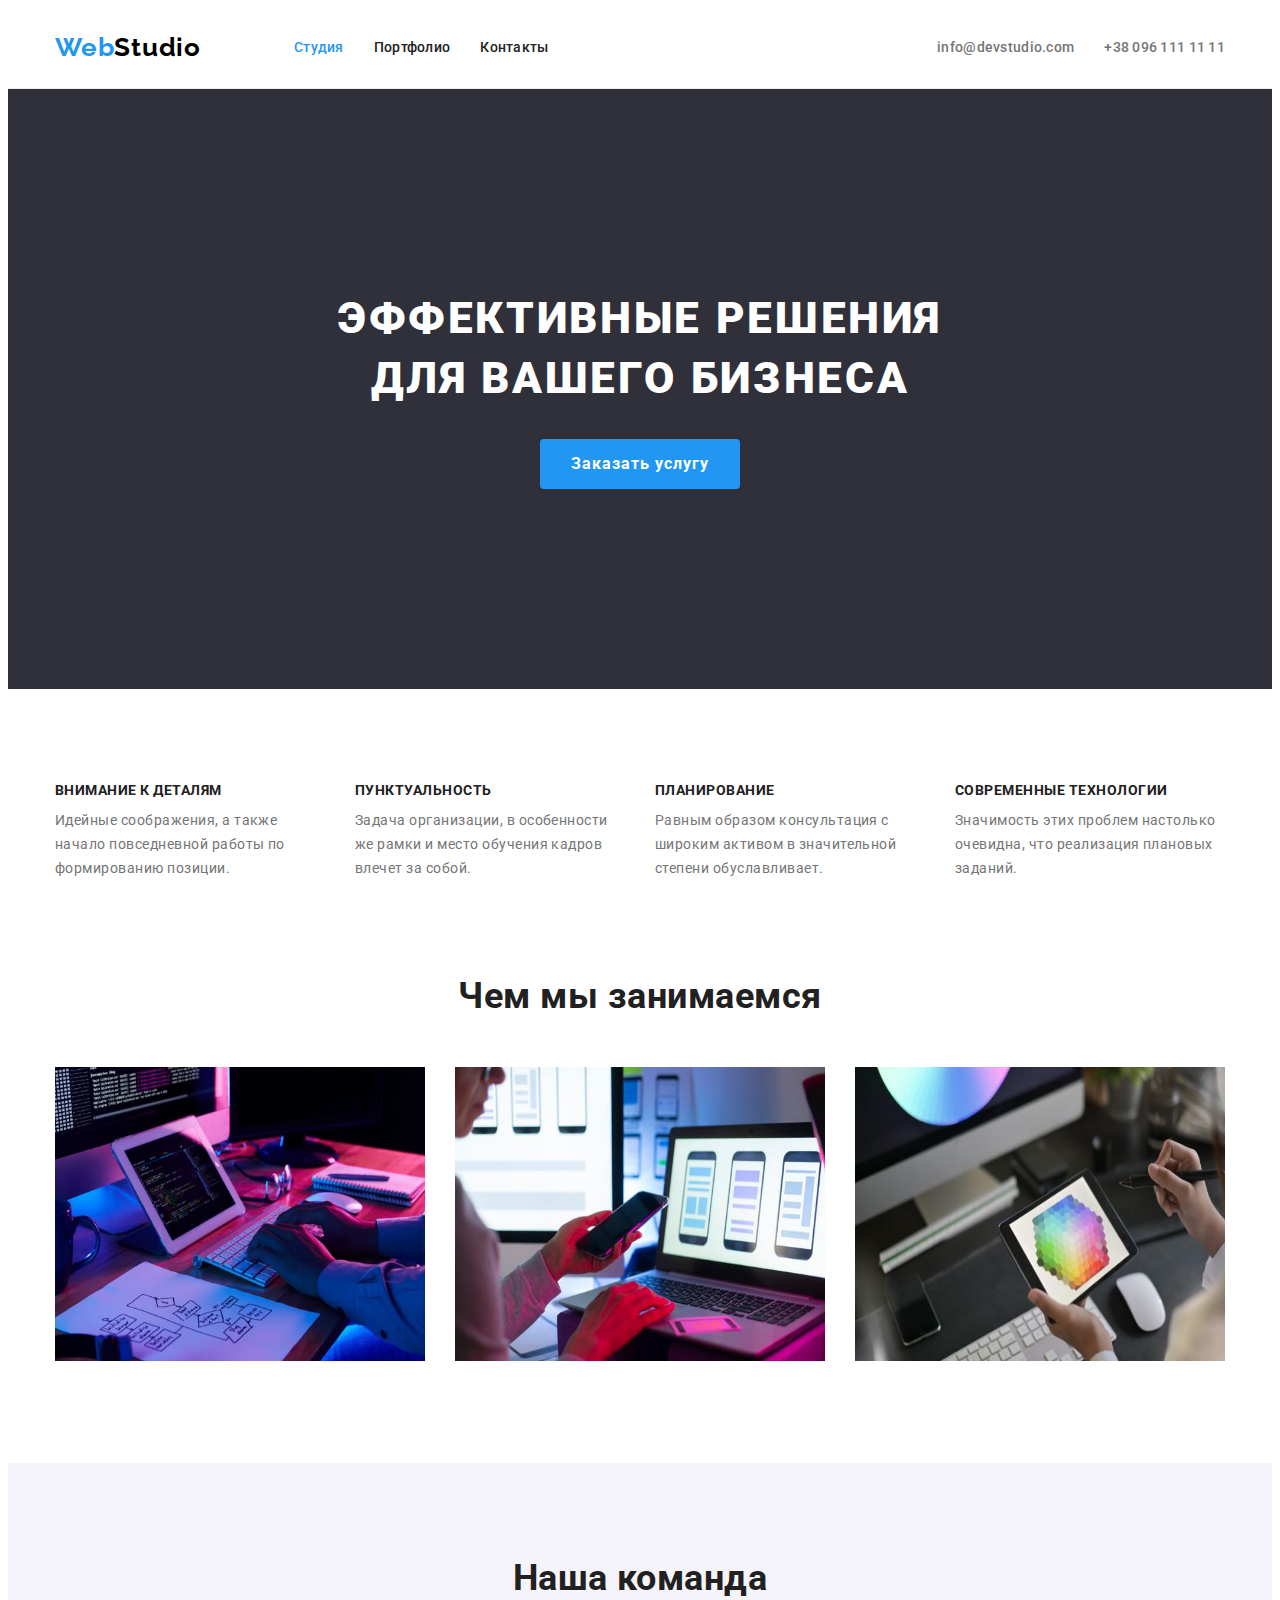
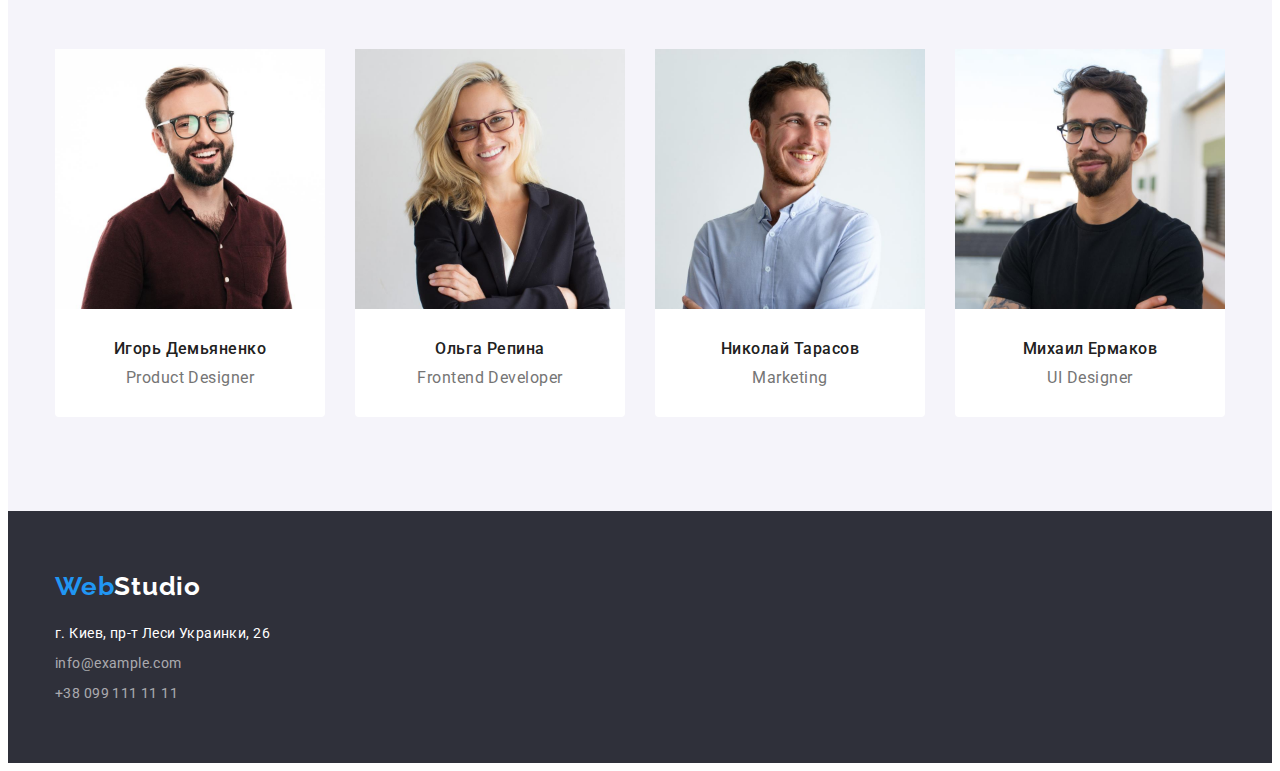
==== commit c80de5e3: "hw-3-corect" ====
--- a/index.html
+++ b/index.html
@@ -198,7 +198,7 @@
               >
             </li>
             <li class="address-item">
-              <a href="tel:+380991111111" class="footer-link"
+              <a href="tel:+380991111111" class="footer-link last"
                 >+38 099 111 11 11</a
               >
             </li>
--- a/css/styles.css
+++ b/css/styles.css
@@ -124,6 +124,7 @@
   margin-left: 50px;
 }
 .auth-nav .link {
+  display: block;
   padding-top: 32px;
   padding-bottom: 32px;
 
@@ -151,7 +152,6 @@
   padding-top: 200px;
   padding-bottom: 200px;
   text-align: center;
-  /* margin-bottom: 94px; */
 
   background-color: var(--header-footer-background-color);
 }
@@ -237,16 +237,21 @@
   text-align: center;
   margin-bottom: 50px;
   min-height: 42px;
+   color: var(--primary-color);
+  font-family: Roboto;
+  font-weight: 700;
+  font-size: 36px;
+  line-height: 1.17;
 }
 .list .works-item + .works-item {
   margin-left: 30px;
 }
-.works-titel .team-titel {
+/* .works-titel .team-titel {
   color: var(--primary-color);
   font-family: Roboto;
   font-weight: 700;
   font-size: 36px;
-  line-height: 1.17;
+  line-height: 1.17; */
 }
 .works-img {
   display: block;
@@ -264,13 +269,19 @@
   min-height: 42px;
   text-align: center;
   margin-bottom: 50px;
+
+   color: var(--primary-color);
+  font-family: Roboto;
+  font-weight: 700;
+  font-size: 36px;
+  line-height: 1.17;
 }
 .list .team-bord + .team-bord {
   margin-left: 30px;
 }
 .team-bord {
   width: 270px;
-  /* height: 368px; */
+
   border-bottom-left-radius: 4px;
   border-bottom-right-radius: 4px;
 
@@ -314,6 +325,7 @@
   background-color: var(--header-footer-background-color);
 }
 .footer .logo {
+  display: block;
   margin-bottom: 20px;
 }
 .footer-logo {
@@ -335,6 +347,7 @@
   list-style: none;
 }
 .footer-address {
+  display: block;
   margin-bottom: 9px;
   width: 231px;
   height: 21px;
@@ -344,6 +357,7 @@
   list-style: none;
 }
 .footer-link {
+  display: block;
   margin-bottom: 9px;
   width: 231px;
   height: 21px;
@@ -351,6 +365,9 @@
   color: var(--footer-link-color);
   text-decoration: none;
   list-style: none;
+}
+.last {
+  margin-bottom: 0px;
 }
 .footer-link:hover,
 .footer-link:focus {
@@ -396,7 +413,6 @@
   flex-wrap: wrap;
 }
 .example {
-  border: 1px solid var(--example-border);
   width: 370px;
   margin-bottom: 30px;
   margin-right: 30px;
@@ -410,8 +426,12 @@
   margin-bottom: 0px;
 }
 .example-img {
+  display: block;
+  max-width: 100%;
+  height: auto;
 }
 .content-example {
+  border: 1px solid var(--example-border);
   padding: 20px 24px;
 }
 .example-name {
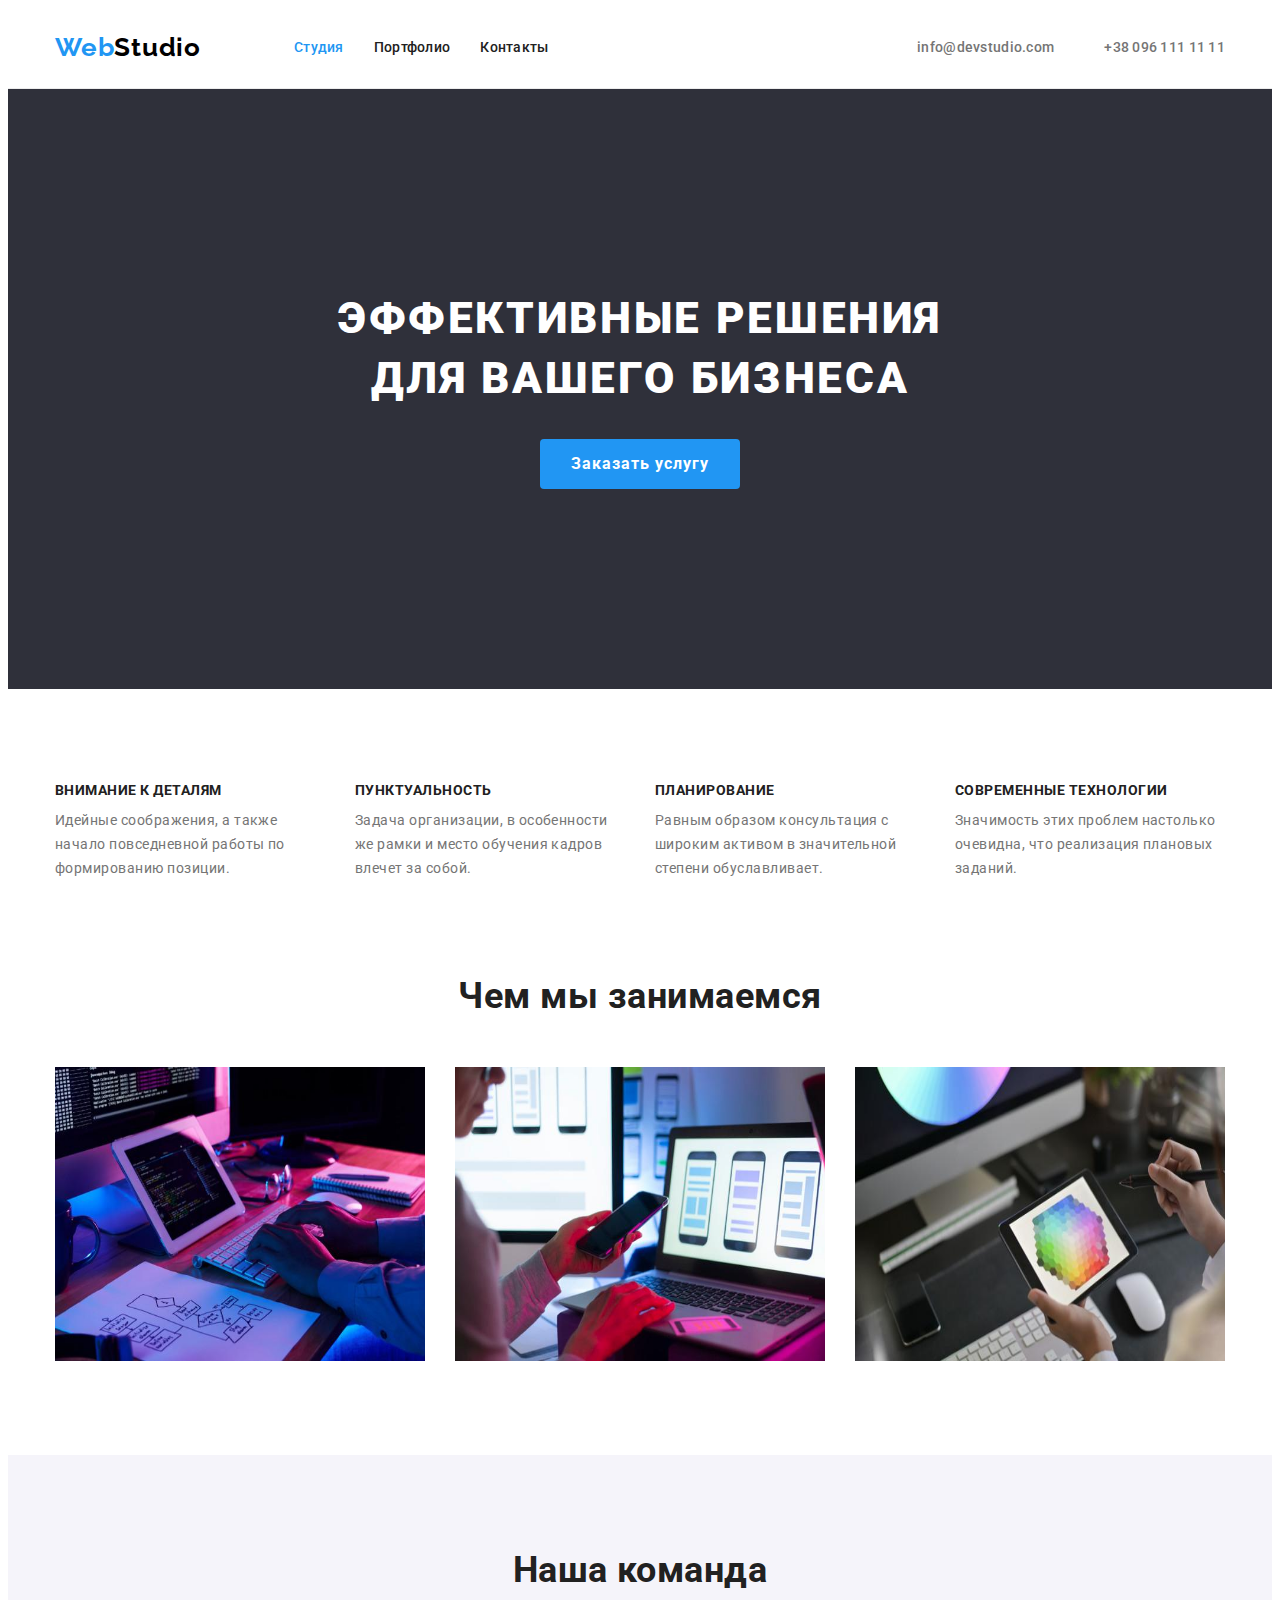
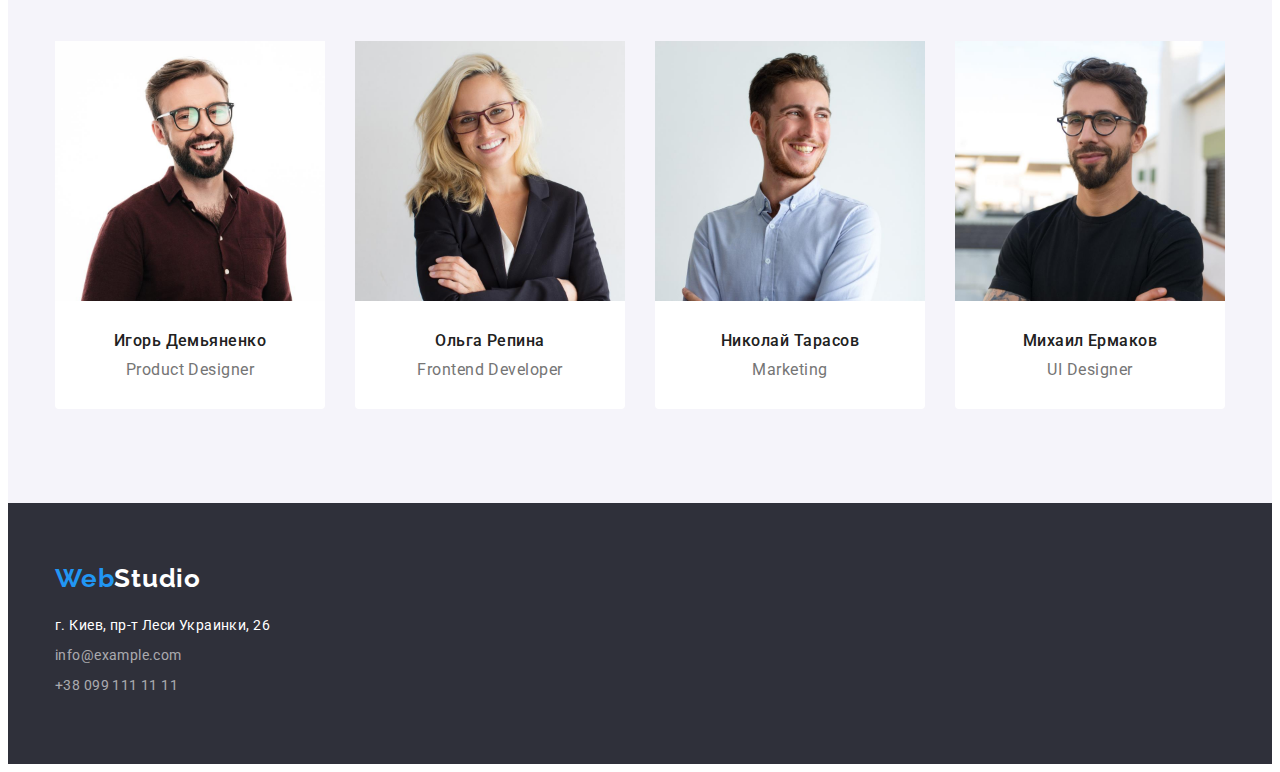
==== commit 0a4fa7b4: "with mila" ====
--- a/index.html
+++ b/index.html
@@ -37,18 +37,16 @@
             <li class="item"><a href="Контакты" class="link">Контакты</a></li>
           </ul>
         </nav>
-        <div class="container-link">
-          <ul class="auth-nav list">
-            <li class="item">
-              <a href="mailto:info@devstudio.com" class="link"
-                >info@devstudio.com</a
-              >
-            </li>
-            <li class="item">
-              <a href="tel:+380961111111" class="link">+38 096 111 11 11</a>
-            </li>
-          </ul>
-        </div>
+        <ul class="auth-nav list">
+          <li class="item-header">
+            <a href="mailto:info@devstudio.com" class="link"
+              >info@devstudio.com</a
+            >
+          </li>
+          <li class="item-header">
+            <a href="tel:+380961111111" class="link">+38 096 111 11 11</a>
+          </li>
+        </ul>
       </div>
     </header>
     <main>
--- a/css/styles.css
+++ b/css/styles.css
@@ -55,7 +55,6 @@
 }
 
 .main-logo {
-  margin-right: 93px;
   padding-top: 24px;
   padding-bottom: 25px;
 }
@@ -85,6 +84,7 @@
 /* site-nav */
 .site-nav {
   display: flex;
+  margin-left: 93px;
 }
 .site-nav .item + .item {
   margin-left: 50px;
@@ -110,17 +110,20 @@
   color: var(--accent-color);
 }
 /* container-link */
-.container-link {
-  display: flex;
-  margin-left: auto;
-}
-
+/* .container-link {
+  display: flex;
+  margin-left: auto; */
+/* } */
+/* .auth-nav .item {
+  margin-right: 50px; */
+/* } */
 /* auth-nav */
 .auth-nav {
   display: flex;
-}
-
-.auth-nav .item + .item {
+  margin-left: auto;
+}
+
+.auth-nav .item-header + .item-header {
   margin-left: 50px;
 }
 .auth-nav .link {
@@ -237,7 +240,7 @@
   text-align: center;
   margin-bottom: 50px;
   min-height: 42px;
-   color: var(--primary-color);
+  color: var(--primary-color);
   font-family: Roboto;
   font-weight: 700;
   font-size: 36px;
@@ -246,18 +249,16 @@
 .list .works-item + .works-item {
   margin-left: 30px;
 }
-/* .works-titel .team-titel {
-  color: var(--primary-color);
-  font-family: Roboto;
-  font-weight: 700;
-  font-size: 36px;
-  line-height: 1.17; */
+.works-item {
+  display: block;
+  max-width: 100%;
 }
 .works-img {
   display: block;
   max-width: 100%;
   height: auto;
 }
+
 /* team */
 .team {
   padding-top: 94px;
@@ -270,7 +271,7 @@
   text-align: center;
   margin-bottom: 50px;
 
-   color: var(--primary-color);
+  color: var(--primary-color);
   font-family: Roboto;
   font-weight: 700;
   font-size: 36px;
@@ -280,6 +281,8 @@
   margin-left: 30px;
 }
 .team-bord {
+  display: block;
+  max-width: 100%;
   width: 270px;
 
   border-bottom-left-radius: 4px;
@@ -343,12 +346,19 @@
   letter-spacing: 0.03em;
   font-style: normal;
 }
+.address-item {
+  margin-bottom: 9px;
+}
+.address-item :not(:last-child) {
+  margin-bottom: 9px;
+}
+
 .address-list {
   list-style: none;
 }
 .footer-address {
   display: block;
-  margin-bottom: 9px;
+
   width: 231px;
   height: 21px;
 
@@ -358,7 +368,7 @@
 }
 .footer-link {
   display: block;
-  margin-bottom: 9px;
+
   width: 231px;
   height: 21px;
 
@@ -413,9 +423,13 @@
   flex-wrap: wrap;
 }
 .example {
+  display: block;
+  max-width: 100%;
+  height: auto;
   width: 370px;
   margin-bottom: 30px;
   margin-right: 30px;
+  /* border: 1px solid var(--example-border); */
 
   background-color: var(--first-color);
 }
@@ -427,8 +441,9 @@
 }
 .example-img {
   display: block;
-  max-width: 100%;
-  height: auto;
+  /* max-width: 100%;
+  height: 292px;
+} */
 }
 .content-example {
   border: 1px solid var(--example-border);
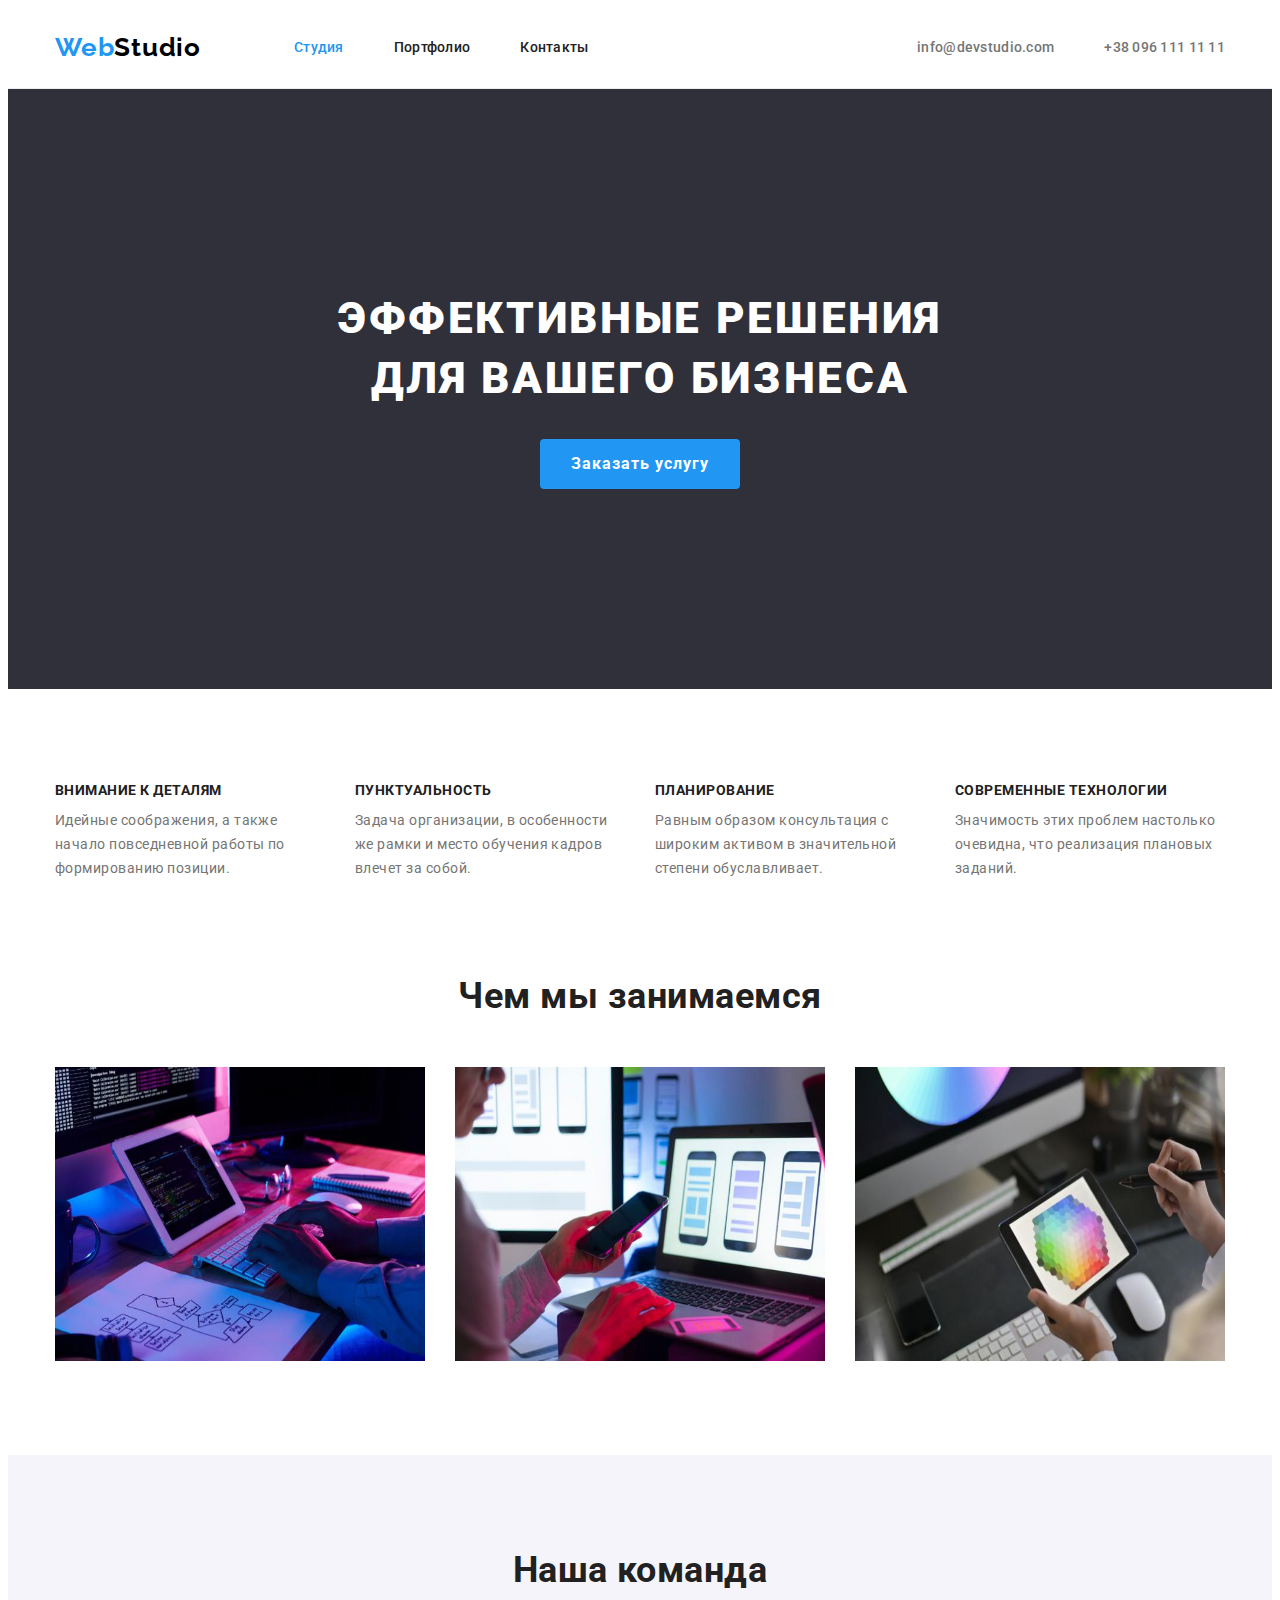
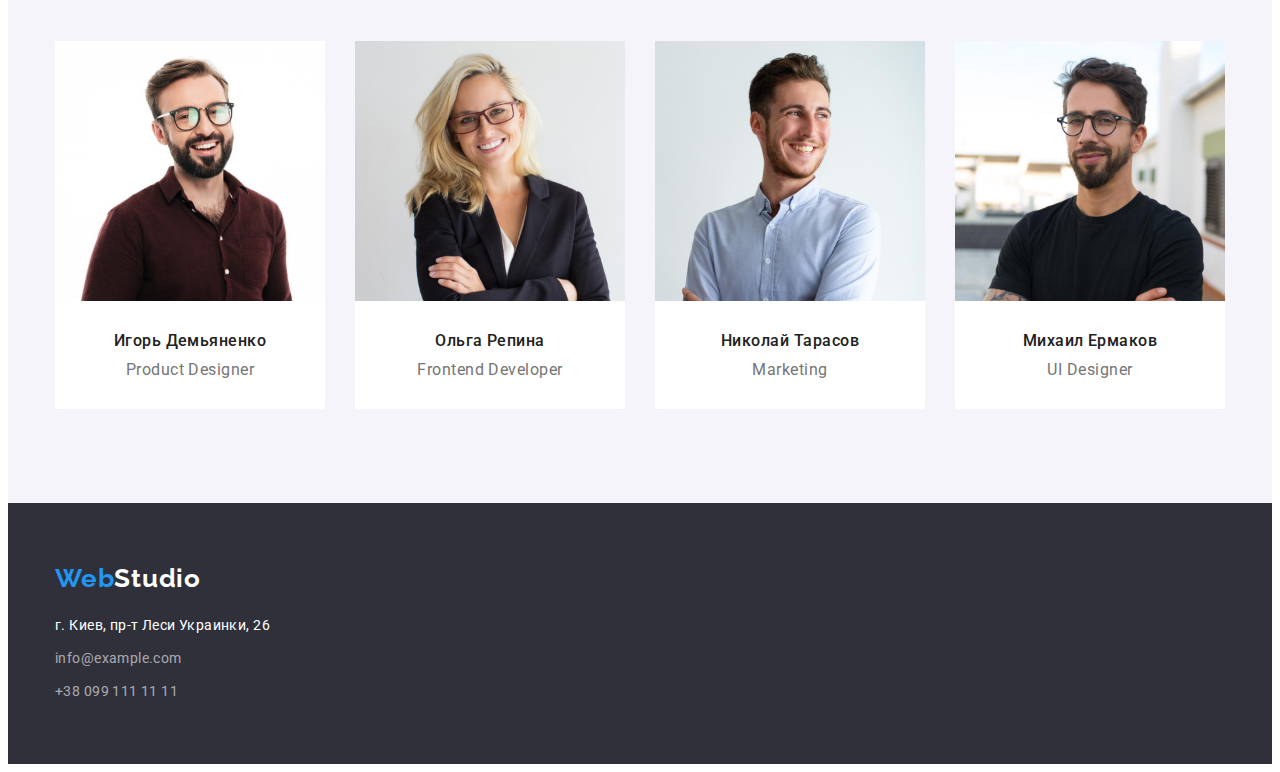
==== commit d8ad7bf4: "hw-3-end" ====
--- a/index.html
+++ b/index.html
@@ -28,13 +28,15 @@
             >Web<samp class="header-logo">Studio</samp></a
           >
           <ul class="site-nav list">
-            <li class="item">
+            <li class="site-item">
               <a href="./index.html" class="link current">Студия</a>
             </li>
-            <li class="item">
+            <li class="site-item">
               <a href="./portfolio.html" class="link">Портфолио</a>
             </li>
-            <li class="item"><a href="Контакты" class="link">Контакты</a></li>
+            <li class="site-item">
+              <a href="Контакты" class="link">Контакты</a>
+            </li>
           </ul>
         </nav>
         <ul class="auth-nav list">
--- a/css/styles.css
+++ b/css/styles.css
@@ -86,7 +86,7 @@
   display: flex;
   margin-left: 93px;
 }
-.site-nav .item + .item {
+.site-nav .site-item + .site-item {
   margin-left: 50px;
 }
 .site-nav .link {
@@ -109,20 +109,12 @@
 .site-nav .link.current {
   color: var(--accent-color);
 }
-/* container-link */
-/* .container-link {
-  display: flex;
-  margin-left: auto; */
-/* } */
-/* .auth-nav .item {
-  margin-right: 50px; */
-/* } */
+
 /* auth-nav */
 .auth-nav {
   display: flex;
   margin-left: auto;
 }
-
 .auth-nav .item-header + .item-header {
   margin-left: 50px;
 }
@@ -302,7 +294,6 @@
 
 .team-name {
   margin-bottom: 10px;
-
   height: 19px;
 
   color: var(--primary-text-color);
@@ -346,35 +337,25 @@
   letter-spacing: 0.03em;
   font-style: normal;
 }
-.address-item {
+.address-item:not(:last-child) {
   margin-bottom: 9px;
 }
-.address-item :not(:last-child) {
-  margin-bottom: 9px;
-}
-
 .address-list {
   list-style: none;
 }
 .footer-address {
-  display: block;
-
   width: 231px;
   height: 21px;
 
   color: var(--first-color);
   text-decoration: none;
-  list-style: none;
 }
 .footer-link {
-  display: block;
-
   width: 231px;
   height: 21px;
 
   color: var(--footer-link-color);
   text-decoration: none;
-  list-style: none;
 }
 .last {
   margin-bottom: 0px;
@@ -396,7 +377,6 @@
 .list .button-item + .button-item {
   margin-left: 8px;
 }
-
 .button-example {
   padding: 6px 22px;
 
@@ -423,13 +403,9 @@
   flex-wrap: wrap;
 }
 .example {
-  display: block;
-  max-width: 100%;
-  height: auto;
   width: 370px;
   margin-bottom: 30px;
   margin-right: 30px;
-  /* border: 1px solid var(--example-border); */
 
   background-color: var(--first-color);
 }
@@ -441,13 +417,14 @@
 }
 .example-img {
   display: block;
-  /* max-width: 100%;
-  height: 292px;
-} */
+  max-width: 100%;
+  height: auto;
 }
 .content-example {
-  border: 1px solid var(--example-border);
   padding: 20px 24px;
+  border-left: 1px solid var(--example-border);
+  border-right: 1px solid var(--example-border);
+  border-bottom: 1px solid var(--example-border);
 }
 .example-name {
   margin-bottom: 4px;
